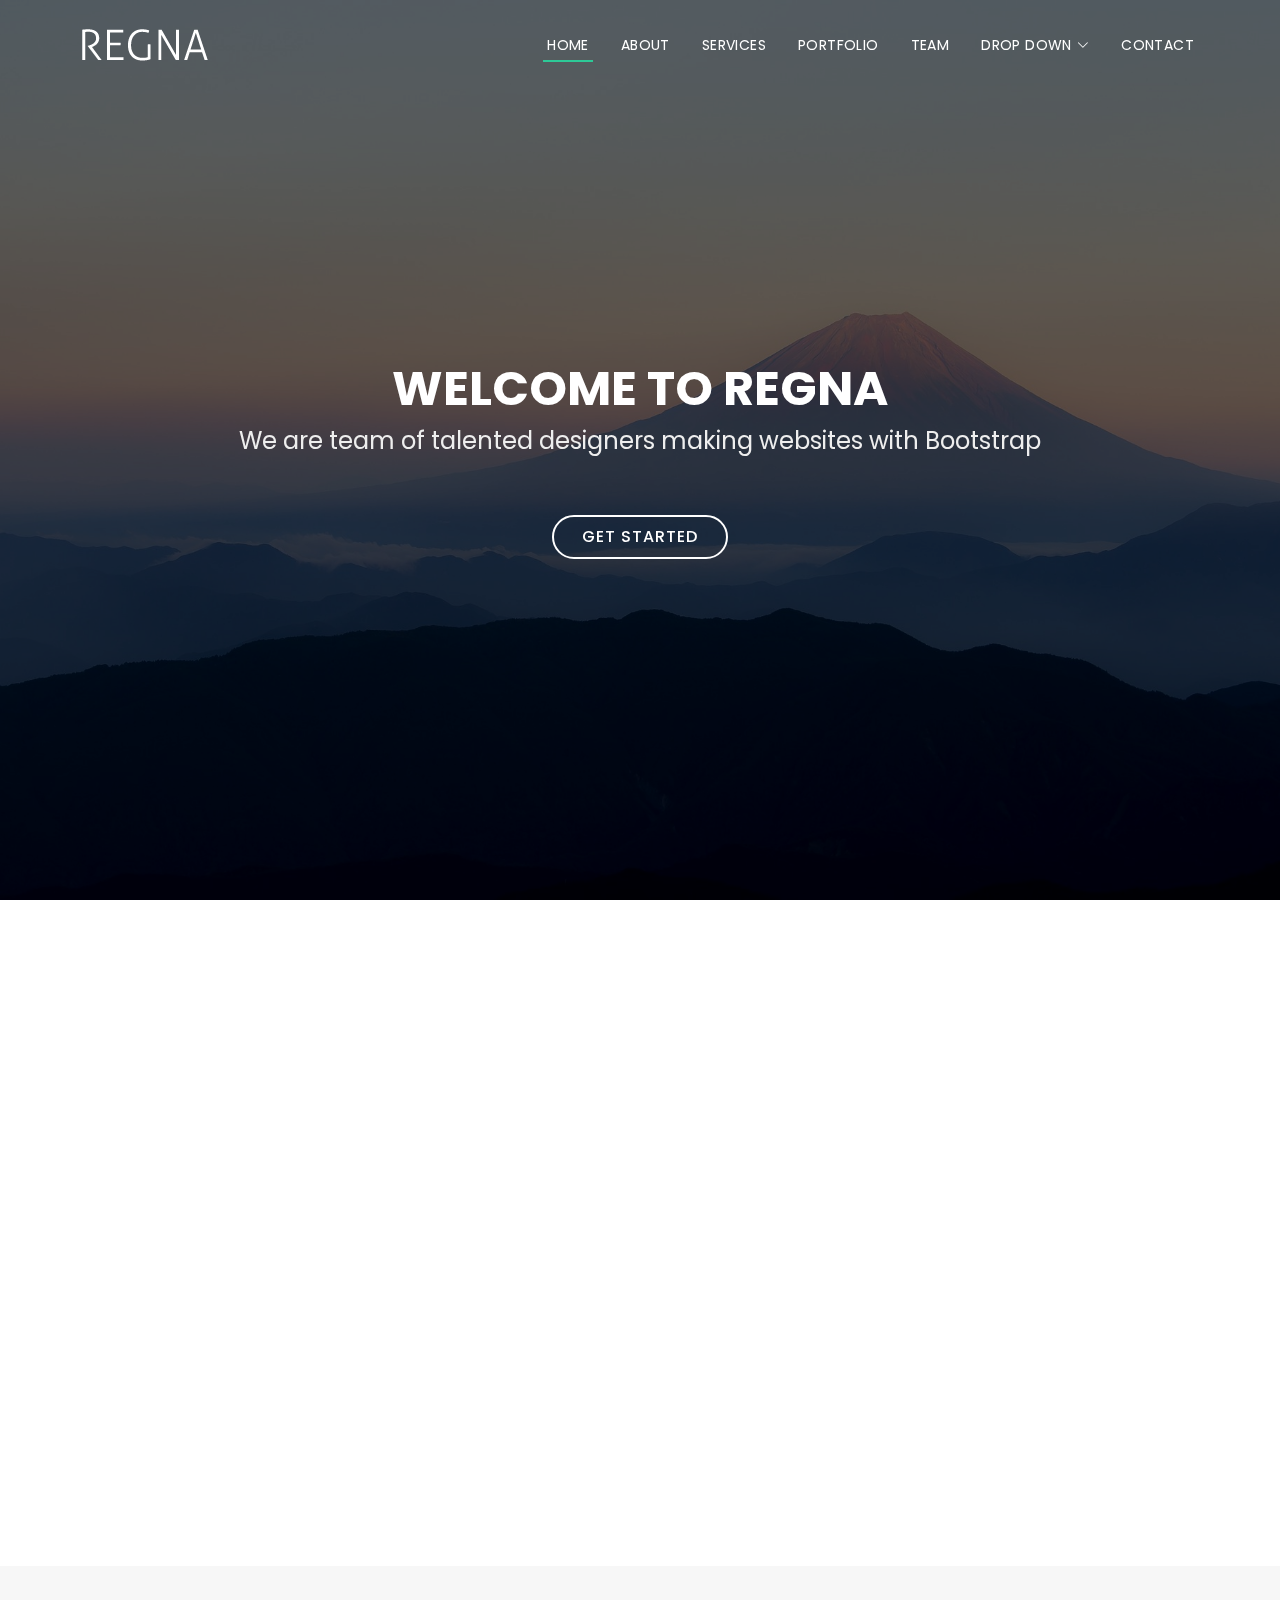
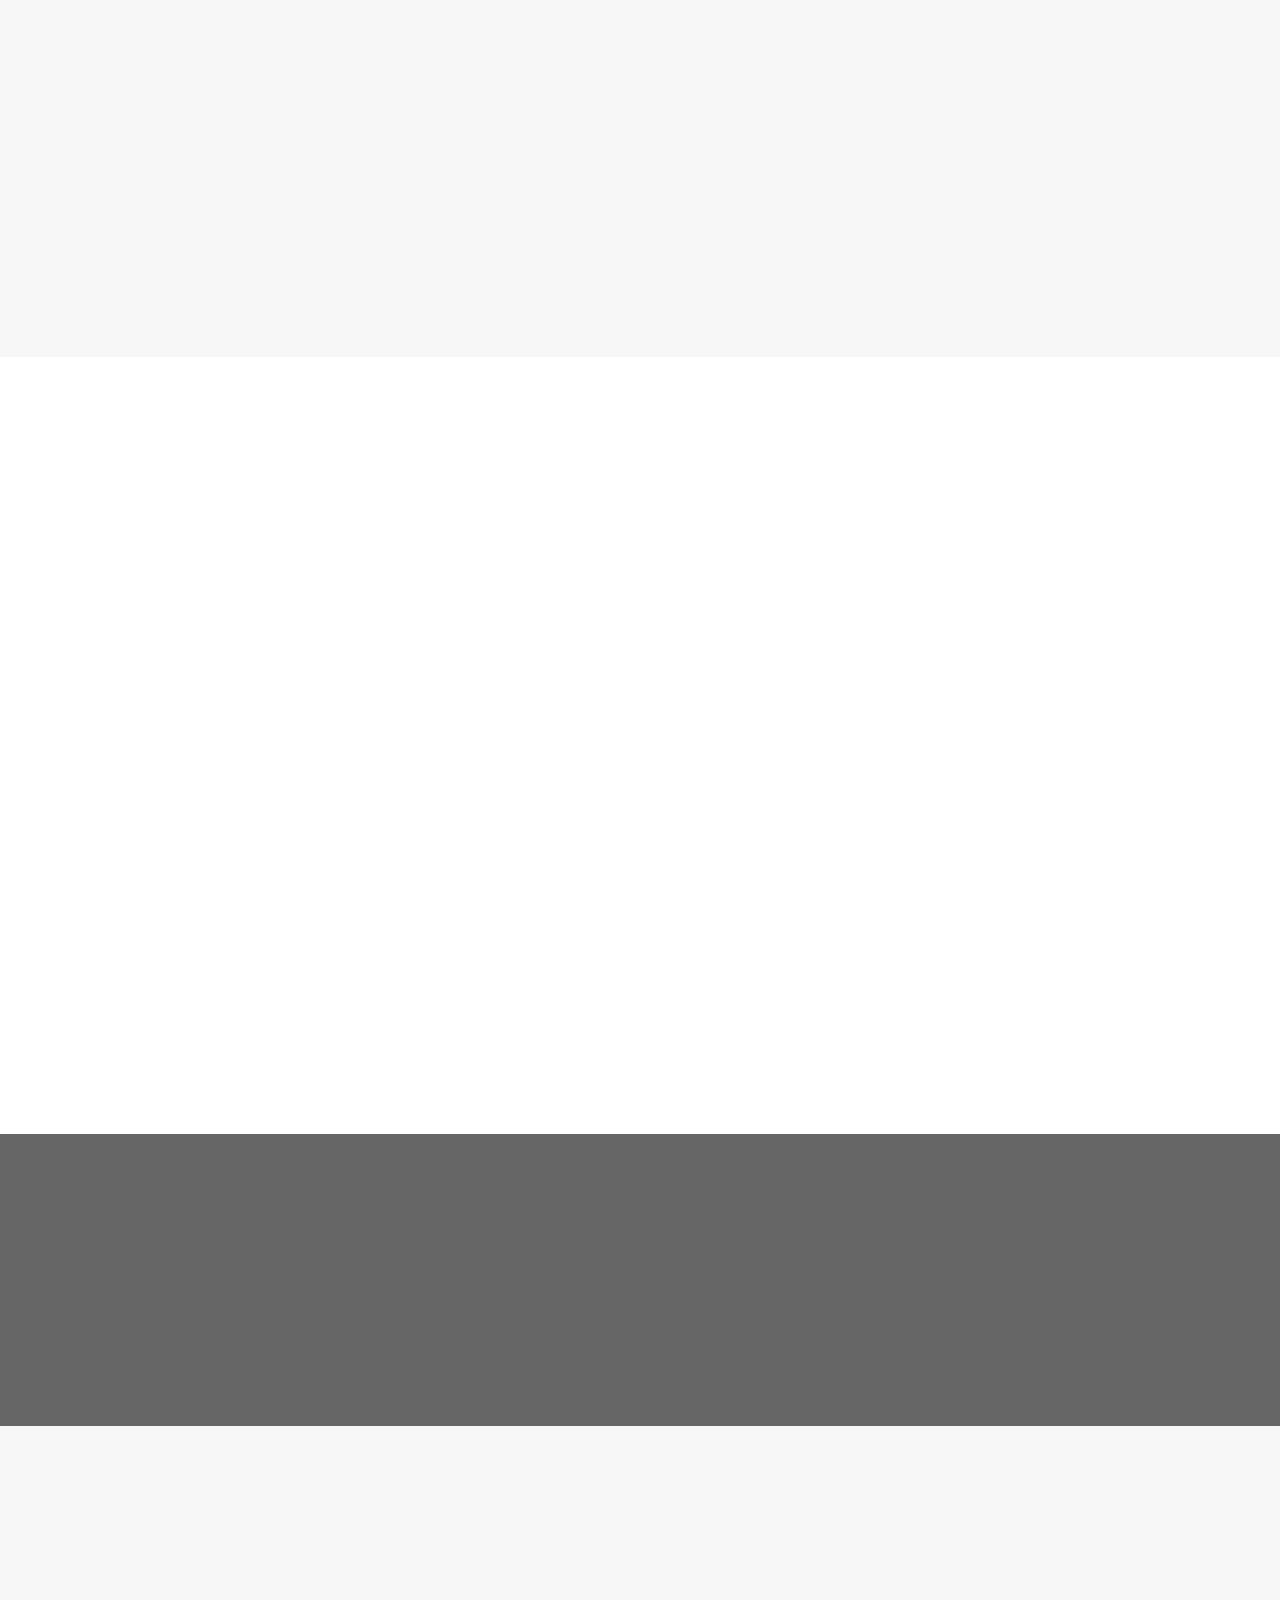
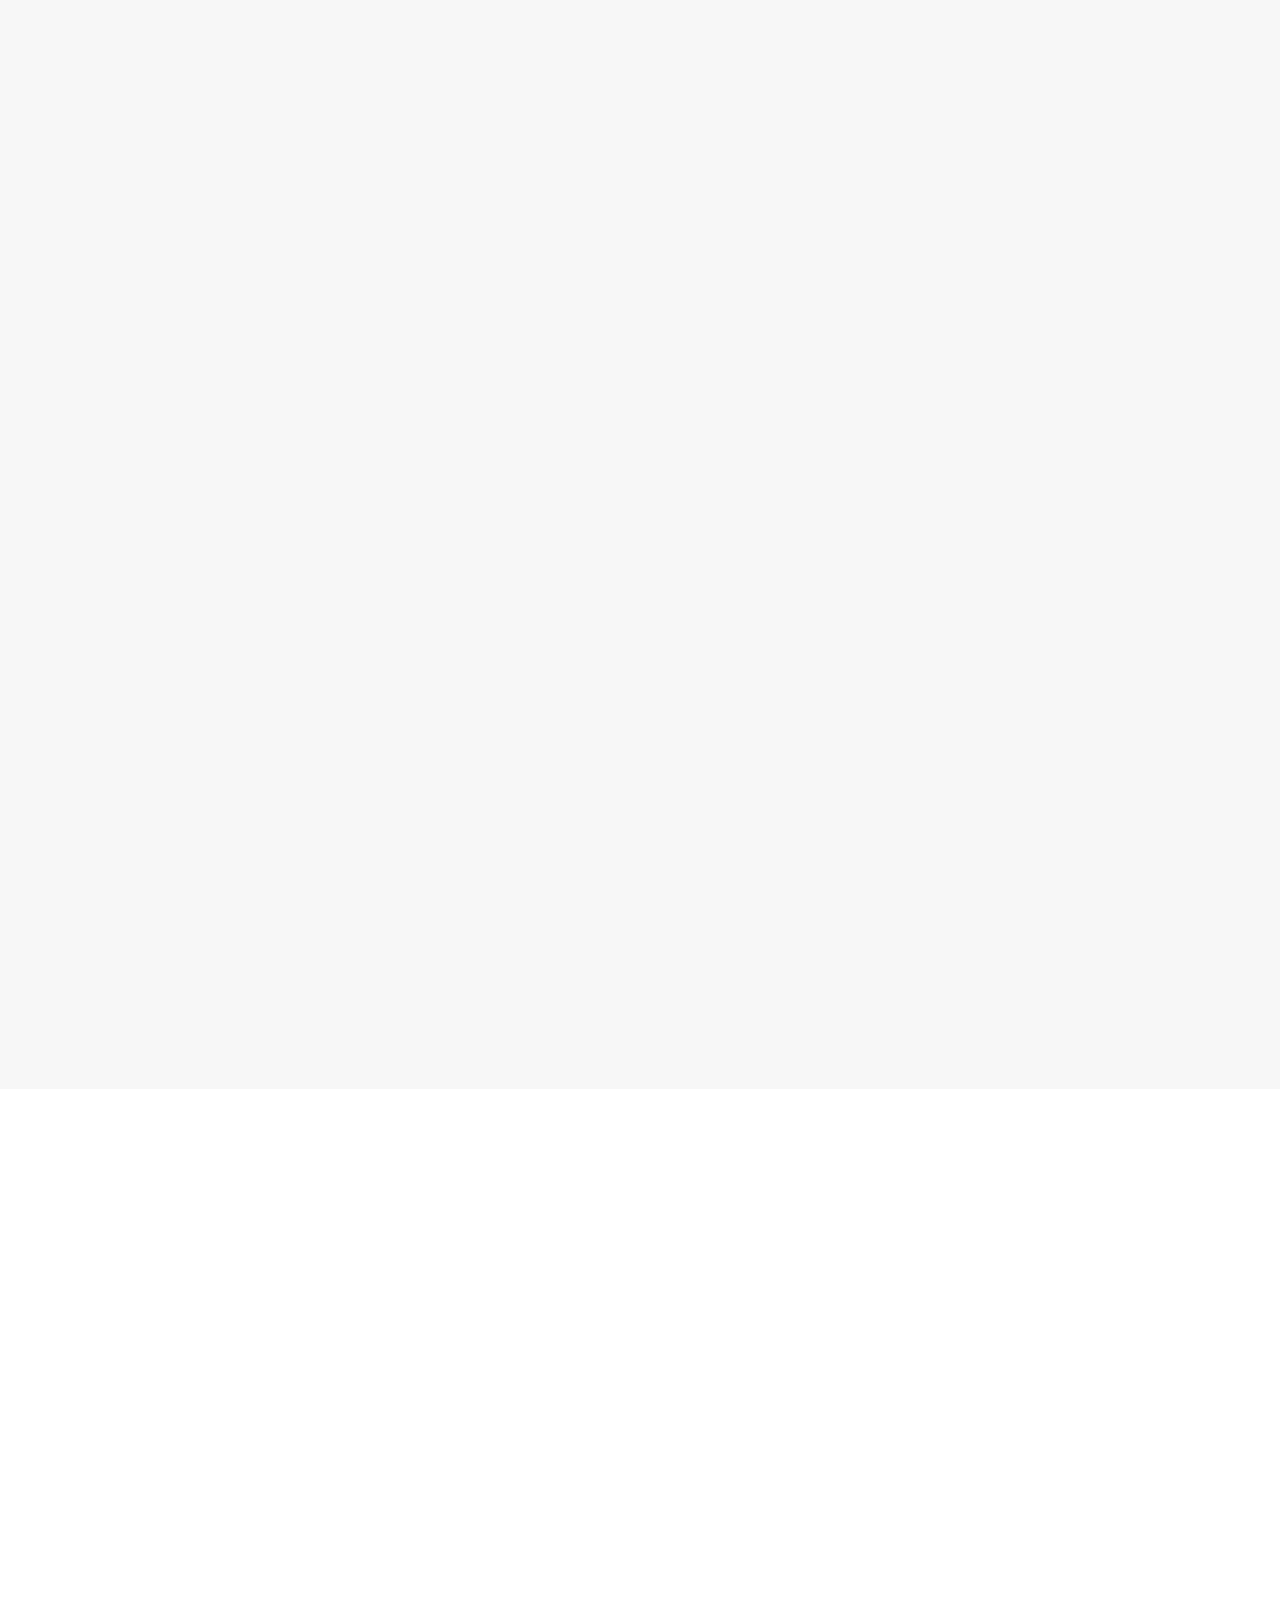
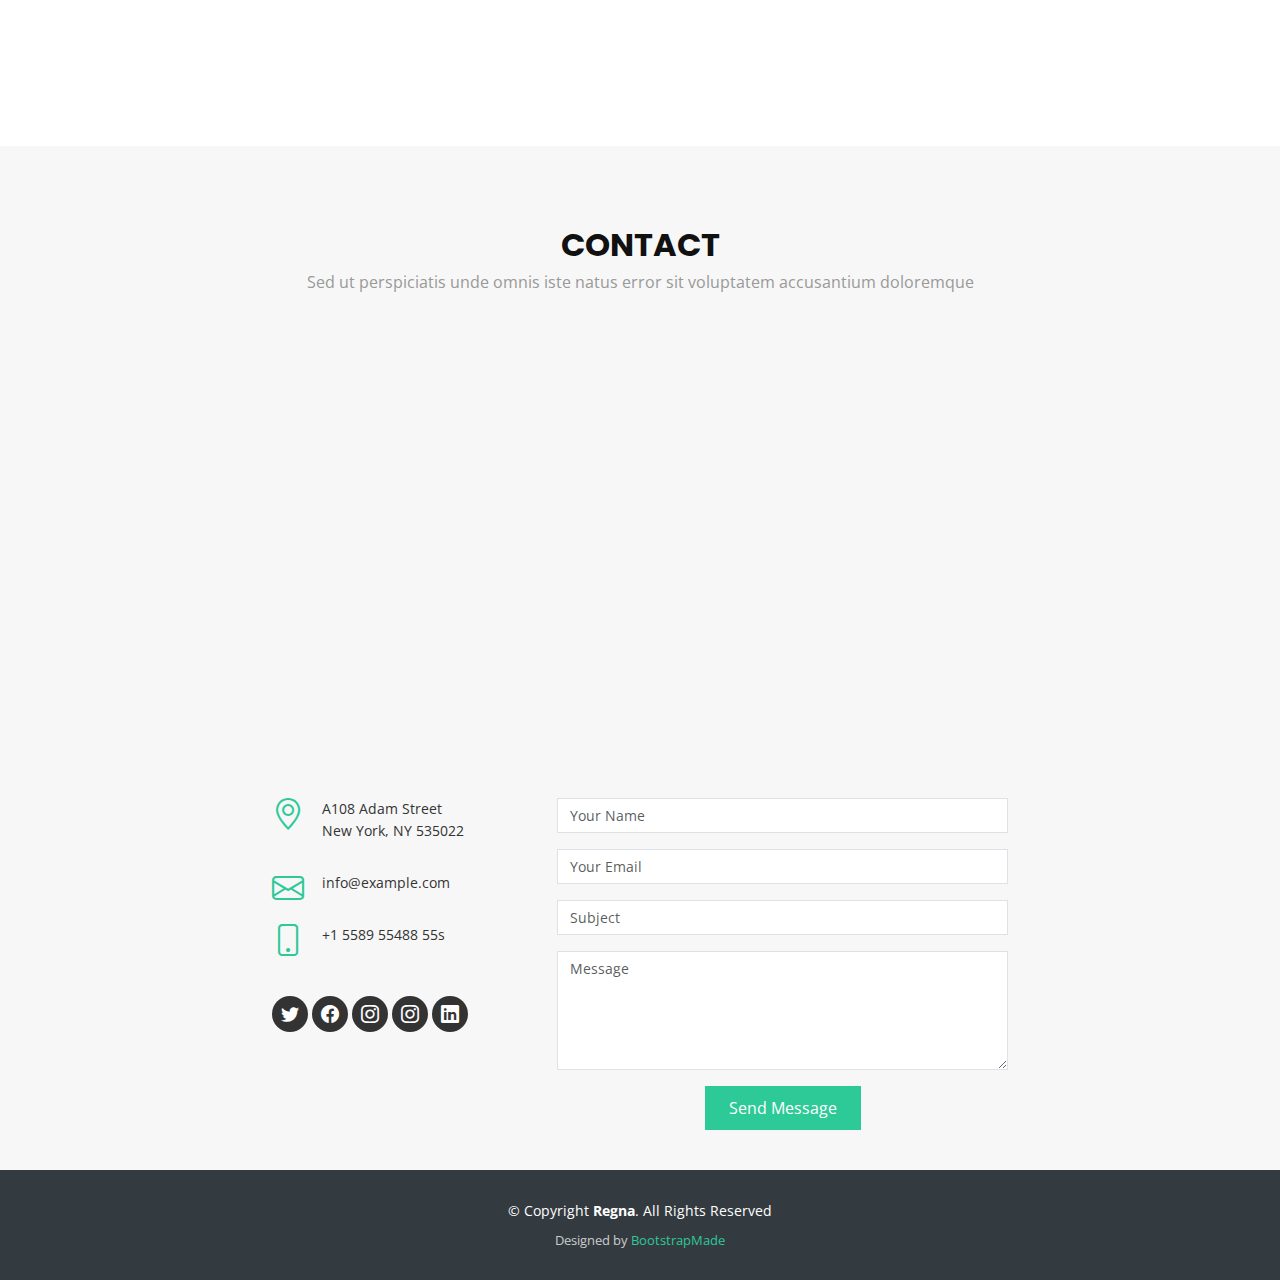
==== index.html @ df1db7f3 "ganti file" ====
<!DOCTYPE html>
<html lang="en">

<head>
  <meta charset="utf-8">
  <meta content="width=device-width, initial-scale=1.0" name="viewport">

  <title>Regna Bootstrap Template</title>
  <meta content="" name="description">
  <meta content="" name="keywords">

  <!-- Favicons -->
  <link href="assets/img/favicon.png" rel="icon">
  <link href="assets/img/apple-touch-icon.png" rel="apple-touch-icon">

  <!-- Google Fonts -->
  <link href="https://fonts.googleapis.com/css?family=Open+Sans:300,300i,400,400i,700,700i|Poppins:300,400,500,700" rel="stylesheet">

  <!-- Vendor CSS Files -->
  <link href="assets/vendor/aos/aos.css" rel="stylesheet">
  <link href="assets/vendor/bootstrap/css/bootstrap.min.css" rel="stylesheet">
  <link href="assets/vendor/bootstrap-icons/bootstrap-icons.css" rel="stylesheet">
  <link href="assets/vendor/boxicons/css/boxicons.min.css" rel="stylesheet">
  <link href="assets/vendor/glightbox/css/glightbox.min.css" rel="stylesheet">
  <link href="assets/vendor/swiper/swiper-bundle.min.css" rel="stylesheet">

  <!-- Template Main CSS File -->
  <link href="assets/css/style.css" rel="stylesheet">

  <!-- =======================================================
  * Template Name: Regna
  * Updated: Jan 09 2024 with Bootstrap v5.3.2
  * Template URL: https://bootstrapmade.com/regna-bootstrap-onepage-template/
  * Author: BootstrapMade.com
  * License: https://bootstrapmade.com/license/
  ======================================================== -->
</head>

<body>

  <!-- ======= Header ======= -->
  <header id="header" class="fixed-top d-flex align-items-center header-transparent">
    <div class="container d-flex justify-content-between align-items-center">

      <div id="logo">
        <a href="index.html"><img src="assets/img/logo.png" alt=""></a>
        <!-- Uncomment below if you prefer to use a text logo -->
        <!--<h1><a href="index.html">Regna</a></h1>-->
      </div>

      <nav id="navbar" class="navbar">
        <ul>
          <li><a class="nav-link scrollto active" href="#hero">Home</a></li>
          <li><a class="nav-link scrollto" href="#about">About</a></li>
          <li><a class="nav-link scrollto" href="#services">Services</a></li>
          <li><a class="nav-link scrollto " href="#portfolio">Portfolio</a></li>
          <li><a class="nav-link scrollto" href="#team">Team</a></li>
          <li class="dropdown"><a href="#"><span>Drop Down</span> <i class="bi bi-chevron-down"></i></a>
            <ul>
              <li><a href="#">Drop Down 1</a></li>
              <li class="dropdown"><a href="#"><span>Deep Drop Down</span> <i class="bi bi-chevron-right"></i></a>
                <ul>
                  <li><a href="#">Deep Drop Down 1</a></li>
                  <li><a href="#">Deep Drop Down 2</a></li>
                  <li><a href="#">Deep Drop Down 3</a></li>
                  <li><a href="#">Deep Drop Down 4</a></li>
                  <li><a href="#">Deep Drop Down 5</a></li>
                </ul>
              </li>
              <li><a href="#">Drop Down 2</a></li>
              <li><a href="#">Drop Down 3</a></li>
              <li><a href="#">Drop Down 4</a></li>
            </ul>
          </li>
          <li><a class="nav-link scrollto" href="#contact">Contact</a></li>
        </ul>
        <i class="bi bi-list mobile-nav-toggle"></i>
      </nav><!-- .navbar -->
    </div>
  </header><!-- End Header -->

  <!-- ======= Hero Section ======= -->
  <section id="hero">
    <div class="hero-container" data-aos="zoom-in" data-aos-delay="100">
      <h1>Welcome to Regna</h1>
      <h2>We are team of talented designers making websites with Bootstrap</h2>
      <a href="#about" class="btn-get-started">Get Started</a>
    </div>
  </section><!-- End Hero Section -->

  <main id="main">

    <!-- ======= About Section ======= -->
    <section id="about">
      <div class="container" data-aos="fade-up">
        <div class="row about-container">

          <div class="col-lg-6 content order-lg-1 order-2">
            <h2 class="title">Few Words About Us</h2>
            <p>
              Lorem ipsum dolor sit amet, consectetur adipiscing elit, sed do eiusmod tempor incididunt ut labore et dolore magna aliqua. Ut enim ad minim veniam, quis nostrud exercitation ullamco laboris nisi ut aliquip ex ea commodo consequat.
            </p>

            <div class="icon-box" data-aos="fade-up" data-aos-delay="100">
              <div class="icon"><i class="bi bi-briefcase"></i></div>
              <h4 class="title"><a href="">Eiusmod Tempor</a></h4>
              <p class="description">Et harum quidem rerum facilis est et expedita distinctio. Nam libero tempore, cum soluta nobis est eligendi</p>
            </div>

            <div class="icon-box" data-aos="fade-up" data-aos-delay="200">
              <div class="icon"><i class="bi bi-card-checklist"></i></div>
              <h4 class="title"><a href="">Magni Dolores</a></h4>
              <p class="description">Excepteur sint occaecat cupidatat non proident, sunt in culpa qui officia deserunt mollit anim id est laborum</p>
            </div>

            <div class="icon-box" data-aos="fade-up" data-aos-delay="300">
              <div class="icon"><i class="bi bi-binoculars"></i></div>
              <h4 class="title"><a href="">Dolor Sitema</a></h4>
              <p class="description">Minim veniam, quis nostrud exercitation ullamco laboris nisi ut aliquip ex ea commodo consequat tarad limino ata</p>
            </div>

          </div>

          <div class="col-lg-6 background order-lg-2 order-1" data-aos="fade-left" data-aos-delay="100"></div>
        </div>

      </div>
    </section><!-- End About Section -->

    <!-- ======= Facts Section ======= -->
    <section id="facts">
      <div class="container" data-aos="fade-up">
        <div class="section-header">
          <h3 class="section-title">Facts</h3>
          <p class="section-description">Sed ut perspiciatis unde omnis iste natus error sit voluptatem accusantium doloremque</p>
        </div>
        <div class="row counters">

          <div class="col-lg-3 col-6 text-center">
            <span data-purecounter-start="0" data-purecounter-end="232" data-purecounter-duration="1" class="purecounter"></span>
            <p>Clients</p>
          </div>

          <div class="col-lg-3 col-6 text-center">
            <span data-purecounter-start="0" data-purecounter-end="534" data-purecounter-duration="1" class="purecounter"></span>
            <p>Projects</p>
          </div>

          <div class="col-lg-3 col-6 text-center">
            <span data-purecounter-start="0" data-purecounter-end="1463" data-purecounter-duration="1" class="purecounter"></span>
            <p>Hours Of Support</p>
          </div>

          <div class="col-lg-3 col-6 text-center">
            <span data-purecounter-start="0" data-purecounter-end="42" data-purecounter-duration="1" class="purecounter"></span>
            <p>Hard Workers</p>
          </div>

        </div>

      </div>
    </section><!-- End Facts Section -->

    <!-- ======= Services Section ======= -->
    <section id="services">
      <div class="container" data-aos="fade-up">
        <div class="section-header">
          <h3 class="section-title">Services</h3>
          <p class="section-description">Sed ut perspiciatis unde omnis iste natus error sit voluptatem accusantium doloremque</p>
        </div>
        <div class="row">
          <div class="col-lg-4 col-md-6" data-aos="zoom-in">
            <div class="box">
              <div class="icon"><a href=""><i class="bi bi-briefcase"></i></a></div>
              <h4 class="title"><a href="">Lorem Ipsum</a></h4>
              <p class="description">Voluptatum deleniti atque corrupti quos dolores et quas molestias excepturi sint occaecati cupiditate non provident</p>
            </div>
          </div>
          <div class="col-lg-4 col-md-6" data-aos="zoom-in">
            <div class="box">
              <div class="icon"><a href=""><i class="bi bi-card-checklist"></i></a></div>
              <h4 class="title"><a href="">Dolor Sitema</a></h4>
              <p class="description">Minim veniam, quis nostrud exercitation ullamco laboris nisi ut aliquip ex ea commodo consequat tarad limino ata</p>
            </div>
          </div>
          <div class="col-lg-4 col-md-6" data-aos="zoom-in">
            <div class="box">
              <div class="icon"><a href=""><i class="bi bi-bar-chart"></i></a></div>
              <h4 class="title"><a href="">Sed ut perspiciatis</a></h4>
              <p class="description">Duis aute irure dolor in reprehenderit in voluptate velit esse cillum dolore eu fugiat nulla pariatur</p>
            </div>
          </div>

          <div class="col-lg-4 col-md-6" data-aos="zoom-in">
            <div class="box">
              <div class="icon"><a href=""><i class="bi bi-binoculars"></i></a></div>
              <h4 class="title"><a href="">Magni Dolores</a></h4>
              <p class="description">Excepteur sint occaecat cupidatat non proident, sunt in culpa qui officia deserunt mollit anim id est laborum</p>
            </div>
          </div>
          <div class="col-lg-4 col-md-6" data-aos="zoom-in">
            <div class="box">
              <div class="icon"><a href=""><i class="bi bi-brightness-high"></i></a></div>
              <h4 class="title"><a href="">Nemo Enim</a></h4>
              <p class="description">At vero eos et accusamus et iusto odio dignissimos ducimus qui blanditiis praesentium voluptatum deleniti atque</p>
            </div>
          </div>
          <div class="col-lg-4 col-md-6" data-aos="zoom-in">
            <div class="box">
              <div class="icon"><a href=""><i class="bi bi-calendar4-week"></i></a></div>
              <h4 class="title"><a href="">Eiusmod Tempor</a></h4>
              <p class="description">Et harum quidem rerum facilis est et expedita distinctio. Nam libero tempore, cum soluta nobis est eligendi</p>
            </div>
          </div>
        </div>

      </div>
    </section><!-- End Services Section -->

    <!-- ======= Call To Action Section ======= -->
    <section id="call-to-action">
      <div class="container">
        <div class="row" data-aos="zoom-in">
          <div class="col-lg-9 text-center text-lg-start">
            <h3 class="cta-title">Call To Action</h3>
            <p class="cta-text"> Duis aute irure dolor in reprehenderit in voluptate velit esse cillum dolore eu fugiat nulla pariatur. Excepteur sint occaecat cupidatat non proident, sunt in culpa qui officia deserunt mollit anim id est laborum.</p>
          </div>
          <div class="col-lg-3 cta-btn-container text-center">
            <a class="cta-btn align-middle" href="#">Call To Action</a>
          </div>
        </div>

      </div>
    </section><!-- End Call To Action Section -->

    <!-- ======= Portfolio Section ======= -->
    <section id="portfolio" class="portfolio">
      <div class="container" data-aos="fade-up">
        <div class="section-header">
          <h3 class="section-title">Portfolio</h3>
          <p class="section-description">Sed ut perspiciatis unde omnis iste natus error sit voluptatem accusantium doloremque</p>
        </div>

        <div class="row" data-aos="fade-up" data-aos-delay="100">
          <div class="col-lg-12 d-flex justify-content-center">
            <ul id="portfolio-flters">
              <li data-filter="*" class="filter-active">All</li>
              <li data-filter=".filter-app">App</li>
              <li data-filter=".filter-card">Card</li>
              <li data-filter=".filter-web">Web</li>
            </ul>
          </div>
        </div>

        <div class="row portfolio-container" data-aos="fade-up" data-aos-delay="200">

          <div class="col-lg-4 col-md-6 portfolio-item filter-app">
            <img src="assets/img/portfolio/portfolio-1.jpg" class="img-fluid" alt="">
            <div class="portfolio-info">
              <h4>App 1</h4>
              <p>App</p>
              <a href="assets/img/portfolio/portfolio-1.jpg" data-gallery="portfolioGallery" class="portfolio-lightbox preview-link" title="App 1"><i class="bx bx-plus"></i></a>
              <a href="portfolio-details.html" class="details-link" title="More Details"><i class="bx bx-link"></i></a>
            </div>
          </div>

          <div class="col-lg-4 col-md-6 portfolio-item filter-web">
            <img src="assets/img/portfolio/portfolio-2.jpg" class="img-fluid" alt="">
            <div class="portfolio-info">
              <h4>Web 3</h4>
              <p>Web</p>
              <a href="assets/img/portfolio/portfolio-2.jpg" data-gallery="portfolioGallery" class="portfolio-lightbox preview-link" title="Web 3"><i class="bx bx-plus"></i></a>
              <a href="portfolio-details.html" class="details-link" title="More Details"><i class="bx bx-link"></i></a>
            </div>
          </div>

          <div class="col-lg-4 col-md-6 portfolio-item filter-app">
            <img src="assets/img/portfolio/portfolio-3.jpg" class="img-fluid" alt="">
            <div class="portfolio-info">
              <h4>App 2</h4>
              <p>App</p>
              <a href="assets/img/portfolio/portfolio-3.jpg" data-gallery="portfolioGallery" class="portfolio-lightbox preview-link" title="App 2"><i class="bx bx-plus"></i></a>
              <a href="portfolio-details.html" class="details-link" title="More Details"><i class="bx bx-link"></i></a>
            </div>
          </div>

          <div class="col-lg-4 col-md-6 portfolio-item filter-card">
            <img src="assets/img/portfolio/portfolio-4.jpg" class="img-fluid" alt="">
            <div class="portfolio-info">
              <h4>Card 2</h4>
              <p>Card</p>
              <a href="assets/img/portfolio/portfolio-4.jpg" data-gallery="portfolioGallery" class="portfolio-lightbox preview-link" title="Card 2"><i class="bx bx-plus"></i></a>
              <a href="portfolio-details.html" class="details-link" title="More Details"><i class="bx bx-link"></i></a>
            </div>
          </div>

          <div class="col-lg-4 col-md-6 portfolio-item filter-web">
            <img src="assets/img/portfolio/portfolio-5.jpg" class="img-fluid" alt="">
            <div class="portfolio-info">
              <h4>Web 2</h4>
              <p>Web</p>
              <a href="assets/img/portfolio/portfolio-5.jpg" data-gallery="portfolioGallery" class="portfolio-lightbox preview-link" title="Web 2"><i class="bx bx-plus"></i></a>
              <a href="portfolio-details.html" class="details-link" title="More Details"><i class="bx bx-link"></i></a>
            </div>
          </div>

          <div class="col-lg-4 col-md-6 portfolio-item filter-app">
            <img src="assets/img/portfolio/portfolio-6.jpg" class="img-fluid" alt="">
            <div class="portfolio-info">
              <h4>App 3</h4>
              <p>App</p>
              <a href="assets/img/portfolio/portfolio-6.jpg" data-gallery="portfolioGallery" class="portfolio-lightbox preview-link" title="App 3"><i class="bx bx-plus"></i></a>
              <a href="portfolio-details.html" class="details-link" title="More Details"><i class="bx bx-link"></i></a>
            </div>
          </div>

          <div class="col-lg-4 col-md-6 portfolio-item filter-card">
            <img src="assets/img/portfolio/portfolio-7.jpg" class="img-fluid" alt="">
            <div class="portfolio-info">
              <h4>Card 1</h4>
              <p>Card</p>
              <a href="assets/img/portfolio/portfolio-7.jpg" data-gallery="portfolioGallery" class="portfolio-lightbox preview-link" title="Card 1"><i class="bx bx-plus"></i></a>
              <a href="portfolio-details.html" class="details-link" title="More Details"><i class="bx bx-link"></i></a>
            </div>
          </div>

          <div class="col-lg-4 col-md-6 portfolio-item filter-card">
            <img src="assets/img/portfolio/portfolio-8.jpg" class="img-fluid" alt="">
            <div class="portfolio-info">
              <h4>Card 3</h4>
              <p>Card</p>
              <a href="assets/img/portfolio/portfolio-8.jpg" data-gallery="portfolioGallery" class="portfolio-lightbox preview-link" title="Card 3"><i class="bx bx-plus"></i></a>
              <a href="portfolio-details.html" class="details-link" title="More Details"><i class="bx bx-link"></i></a>
            </div>
          </div>

          <div class="col-lg-4 col-md-6 portfolio-item filter-web">
            <img src="assets/img/portfolio/portfolio-9.jpg" class="img-fluid" alt="">
            <div class="portfolio-info">
              <h4>Web 3</h4>
              <p>Web</p>
              <a href="assets/img/portfolio/portfolio-9.jpg" data-gallery="portfolioGallery" class="portfolio-lightbox preview-link" title="Web 3"><i class="bx bx-plus"></i></a>
              <a href="portfolio-details.html" class="details-link" title="More Details"><i class="bx bx-link"></i></a>
            </div>
          </div>

        </div>

      </div>
    </section><!-- End Portfolio Section -->

    <!-- ======= Team Section ======= -->
    <section id="team">
      <div class="container" data-aos="fade-up">
        <div class="section-header">
          <h3 class="section-title">Team</h3>
          <p class="section-description">Sed ut perspiciatis unde omnis iste natus error sit voluptatem accusantium doloremque</p>
        </div>
        <div class="row">
          <div class="col-lg-3 col-md-6">
            <div class="member" data-aos="fade-up" data-aos-delay="100">
              <div class="pic"><img src="assets/img/team-1.jpg" alt=""></div>
              <h4>Walter White</h4>
              <span>Chief Executive Officer</span>
              <div class="social">
                <a href=""><i class="bi bi-twitter"></i></a>
                <a href=""><i class="bi bi-facebook"></i></a>
                <a href=""><i class="bi bi-instagram"></i></a>
                <a href=""><i class="bi bi-linkedin"></i></a>
              </div>
            </div>
          </div>

          <div class="col-lg-3 col-md-6">
            <div class="member" data-aos="fade-up" data-aos-delay="200">
              <div class="pic"><img src="assets/img/team-2.jpg" alt=""></div>
              <h4>Sarah Jhinson</h4>
              <span>Product Manager</span>
              <div class="social">
                <a href=""><i class="bi bi-twitter"></i></a>
                <a href=""><i class="bi bi-facebook"></i></a>
                <a href=""><i class="bi bi-instagram"></i></a>
                <a href=""><i class="bi bi-linkedin"></i></a>
              </div>
            </div>
          </div>

          <div class="col-lg-3 col-md-6">
            <div class="member" data-aos="fade-up" data-aos-delay="300">
              <div class="pic"><img src="assets/img/team-3.jpg" alt=""></div>
              <h4>William Anderson</h4>
              <span>CTO</span>
              <div class="social">
                <a href=""><i class="bi bi-twitter"></i></a>
                <a href=""><i class="bi bi-facebook"></i></a>
                <a href=""><i class="bi bi-instagram"></i></a>
                <a href=""><i class="bi bi-linkedin"></i></a>
              </div>
            </div>
          </div>

          <div class="col-lg-3 col-md-6">
            <div class="member" data-aos="fade-up" data-aos-delay="400">
              <div class="pic"><img src="assets/img/team-4.jpg" alt=""></div>
              <h4>Amanda Jepson</h4>
              <span>Accountant</span>
              <div class="social">
                <a href=""><i class="bi bi-twitter"></i></a>
                <a href=""><i class="bi bi-facebook"></i></a>
                <a href=""><i class="bi bi-instagram"></i></a>
                <a href=""><i class="bi bi-linkedin"></i></a>
              </div>
            </div>
          </div>
        </div>

      </div>
    </section><!-- End Team Section -->

    <!-- ======= Contact Section ======= -->
    <section id="contact">
      <div class="container">
        <div class="section-header">
          <h3 class="section-title">Contact</h3>
          <p class="section-description">Sed ut perspiciatis unde omnis iste natus error sit voluptatem accusantium doloremque</p>
        </div>
      </div>

      <!-- Uncomment below if you wan to use dynamic maps -->
      <iframe src="https://www.google.com/maps/embed?pb=!1m18!1m12!1m3!1d22864.11283411948!2d-73.96468908098944!3d40.630720240038435!2m3!1f0!2f0!3f0!3m2!1i1024!2i768!4f13.1!3m3!1m2!1s0x89c24fa5d33f083b%3A0xc80b8f06e177fe62!2sNew+York%2C+NY%2C+USA!5e0!3m2!1sen!2sbg!4v1540447494452" width="100%" height="380" frameborder="0" style="border:0" allowfullscreen></iframe>

      <div class="container mt-5">
        <div class="row justify-content-center">

          <div class="col-lg-3 col-md-4">

            <div class="info">
              <div>
                <i class="bi bi-geo-alt"></i>
                <p>A108 Adam Street<br>New York, NY 535022</p>
              </div>

              <div>
                <i class="bi bi-envelope"></i>
                <p>info@example.com</p>
              </div>

              <div>
                <i class="bi bi-phone"></i>
                <p>+1 5589 55488 55s</p>
              </div>
            </div>

            <div class="social-links">
              <a href="#" class="twitter"><i class="bi bi-twitter"></i></a>
              <a href="#" class="facebook"><i class="bi bi-facebook"></i></a>
              <a href="#" class="instagram"><i class="bi bi-instagram"></i></a>
              <a href="#" class="instagram"><i class="bi bi-instagram"></i></a>
              <a href="#" class="linkedin"><i class="bi bi-linkedin"></i></a>
            </div>

          </div>

          <div class="col-lg-5 col-md-8">
            <div class="form">
              <form action="forms/contact.php" method="post" role="form" class="php-email-form">
                <div class="form-group">
                  <input type="text" name="name" class="form-control" id="name" placeholder="Your Name" required>
                </div>
                <div class="form-group mt-3">
                  <input type="email" class="form-control" name="email" id="email" placeholder="Your Email" required>
                </div>
                <div class="form-group mt-3">
                  <input type="text" class="form-control" name="subject" id="subject" placeholder="Subject" required>
                </div>
                <div class="form-group mt-3">
                  <textarea class="form-control" name="message" rows="5" placeholder="Message" required></textarea>
                </div>
                <div class="my-3">
                  <div class="loading">Loading</div>
                  <div class="error-message"></div>
                  <div class="sent-message">Your message has been sent. Thank you!</div>
                </div>
                <div class="text-center"><button type="submit">Send Message</button></div>
              </form>
            </div>
          </div>

        </div>

      </div>
    </section><!-- End Contact Section -->

  </main><!-- End #main -->

  <!-- ======= Footer ======= -->
  <footer id="footer">
    <div class="footer-top">
      <div class="container">

      </div>
    </div>

    <div class="container">
      <div class="copyright">
        &copy; Copyright <strong>Regna</strong>. All Rights Reserved
      </div>
      <div class="credits">
        <!--
        All the links in the footer should remain intact.
        You can delete the links only if you purchased the pro version.
        Licensing information: https://bootstrapmade.com/license/
        Purchase the pro version with working PHP/AJAX contact form: https://bootstrapmade.com/buy/?theme=Regna
      -->
        Designed by <a href="https://bootstrapmade.com/">BootstrapMade</a>
      </div>
    </div>
  </footer><!-- End Footer -->

  <a href="#" class="back-to-top d-flex align-items-center justify-content-center"><i class="bi bi-arrow-up-short"></i></a>

  <!-- Vendor JS Files -->
  <script src="assets/vendor/purecounter/purecounter_vanilla.js"></script>
  <script src="assets/vendor/aos/aos.js"></script>
  <script src="assets/vendor/bootstrap/js/bootstrap.bundle.min.js"></script>
  <script src="assets/vendor/glightbox/js/glightbox.min.js"></script>
  <script src="assets/vendor/isotope-layout/isotope.pkgd.min.js"></script>
  <script src="assets/vendor/swiper/swiper-bundle.min.js"></script>
  <script src="assets/vendor/php-email-form/validate.js"></script>

  <!-- Template Main JS File -->
  <script src="assets/js/main.js"></script>

</body>

</html>
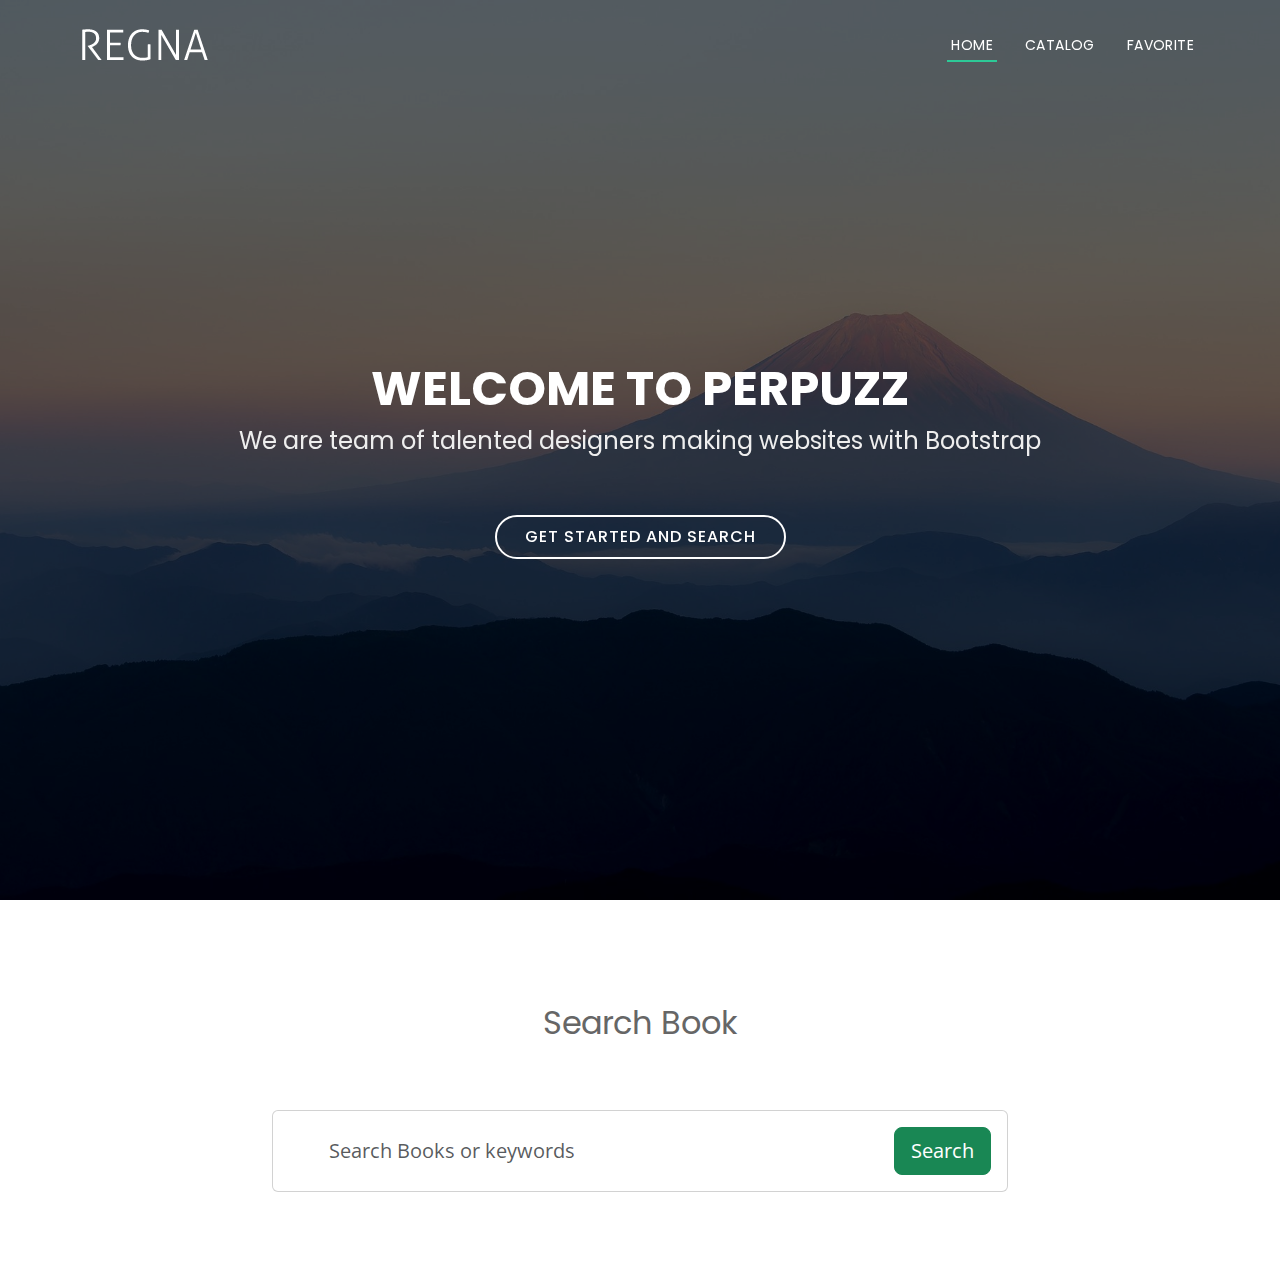
==== commit 15503d1c: "tambah search bar" ====
--- a/index.html
+++ b/index.html
@@ -1,536 +1,157 @@
 <!DOCTYPE html>
 <html lang="en">
+  <head>
+    <meta charset="utf-8" />
+    <meta content="width=device-width, initial-scale=1.0" name="viewport" />
 
-<head>
-  <meta charset="utf-8">
-  <meta content="width=device-width, initial-scale=1.0" name="viewport">
+    <title>Regna Bootstrap Template</title>
+    <meta content="" name="description" />
+    <meta content="" name="keywords" />
 
-  <title>Regna Bootstrap Template</title>
-  <meta content="" name="description">
-  <meta content="" name="keywords">
+    <!-- Favicons -->
+    <link href="assets/img/favicon.png" rel="icon" />
+    <link href="assets/img/apple-touch-icon.png" rel="apple-touch-icon" />
 
-  <!-- Favicons -->
-  <link href="assets/img/favicon.png" rel="icon">
-  <link href="assets/img/apple-touch-icon.png" rel="apple-touch-icon">
+    <!-- Google Fonts -->
+    <link
+      href="https://fonts.googleapis.com/css?family=Open+Sans:300,300i,400,400i,700,700i|Poppins:300,400,500,700"
+      rel="stylesheet"
+    />
 
-  <!-- Google Fonts -->
-  <link href="https://fonts.googleapis.com/css?family=Open+Sans:300,300i,400,400i,700,700i|Poppins:300,400,500,700" rel="stylesheet">
+    <!-- Vendor CSS Files -->
+    <link href="assets/vendor/aos/aos.css" rel="stylesheet" />
+    <link
+      href="assets/vendor/bootstrap/css/bootstrap.min.css"
+      rel="stylesheet"
+    />
+    <link
+      href="assets/vendor/bootstrap-icons/bootstrap-icons.css"
+      rel="stylesheet"
+    />
+    <link href="assets/vendor/boxicons/css/boxicons.min.css" rel="stylesheet" />
+    <link
+      href="assets/vendor/glightbox/css/glightbox.min.css"
+      rel="stylesheet"
+    />
+    <link href="assets/vendor/swiper/swiper-bundle.min.css" rel="stylesheet" />
 
-  <!-- Vendor CSS Files -->
-  <link href="assets/vendor/aos/aos.css" rel="stylesheet">
-  <link href="assets/vendor/bootstrap/css/bootstrap.min.css" rel="stylesheet">
-  <link href="assets/vendor/bootstrap-icons/bootstrap-icons.css" rel="stylesheet">
-  <link href="assets/vendor/boxicons/css/boxicons.min.css" rel="stylesheet">
-  <link href="assets/vendor/glightbox/css/glightbox.min.css" rel="stylesheet">
-  <link href="assets/vendor/swiper/swiper-bundle.min.css" rel="stylesheet">
+    <!-- Template Main CSS File -->
+    <link href="assets/css/style.css" rel="stylesheet" />
 
-  <!-- Template Main CSS File -->
-  <link href="assets/css/style.css" rel="stylesheet">
-
-  <!-- =======================================================
+    <!-- =======================================================
   * Template Name: Regna
   * Updated: Jan 09 2024 with Bootstrap v5.3.2
   * Template URL: https://bootstrapmade.com/regna-bootstrap-onepage-template/
   * Author: BootstrapMade.com
   * License: https://bootstrapmade.com/license/
   ======================================================== -->
-</head>
+  </head>
 
-<body>
-
-  <!-- ======= Header ======= -->
-  <header id="header" class="fixed-top d-flex align-items-center header-transparent">
-    <div class="container d-flex justify-content-between align-items-center">
-
-      <div id="logo">
-        <a href="index.html"><img src="assets/img/logo.png" alt=""></a>
-        <!-- Uncomment below if you prefer to use a text logo -->
-        <!--<h1><a href="index.html">Regna</a></h1>-->
-      </div>
-
-      <nav id="navbar" class="navbar">
-        <ul>
-          <li><a class="nav-link scrollto active" href="#hero">Home</a></li>
-          <li><a class="nav-link scrollto" href="#about">About</a></li>
-          <li><a class="nav-link scrollto" href="#services">Services</a></li>
-          <li><a class="nav-link scrollto " href="#portfolio">Portfolio</a></li>
-          <li><a class="nav-link scrollto" href="#team">Team</a></li>
-          <li class="dropdown"><a href="#"><span>Drop Down</span> <i class="bi bi-chevron-down"></i></a>
-            <ul>
-              <li><a href="#">Drop Down 1</a></li>
-              <li class="dropdown"><a href="#"><span>Deep Drop Down</span> <i class="bi bi-chevron-right"></i></a>
-                <ul>
-                  <li><a href="#">Deep Drop Down 1</a></li>
-                  <li><a href="#">Deep Drop Down 2</a></li>
-                  <li><a href="#">Deep Drop Down 3</a></li>
-                  <li><a href="#">Deep Drop Down 4</a></li>
-                  <li><a href="#">Deep Drop Down 5</a></li>
-                </ul>
-              </li>
-              <li><a href="#">Drop Down 2</a></li>
-              <li><a href="#">Drop Down 3</a></li>
-              <li><a href="#">Drop Down 4</a></li>
-            </ul>
-          </li>
-          <li><a class="nav-link scrollto" href="#contact">Contact</a></li>
-        </ul>
-        <i class="bi bi-list mobile-nav-toggle"></i>
-      </nav><!-- .navbar -->
-    </div>
-  </header><!-- End Header -->
-
-  <!-- ======= Hero Section ======= -->
-  <section id="hero">
-    <div class="hero-container" data-aos="zoom-in" data-aos-delay="100">
-      <h1>Welcome to Regna</h1>
-      <h2>We are team of talented designers making websites with Bootstrap</h2>
-      <a href="#about" class="btn-get-started">Get Started</a>
-    </div>
-  </section><!-- End Hero Section -->
-
-  <main id="main">
-
-    <!-- ======= About Section ======= -->
-    <section id="about">
-      <div class="container" data-aos="fade-up">
-        <div class="row about-container">
-
-          <div class="col-lg-6 content order-lg-1 order-2">
-            <h2 class="title">Few Words About Us</h2>
-            <p>
-              Lorem ipsum dolor sit amet, consectetur adipiscing elit, sed do eiusmod tempor incididunt ut labore et dolore magna aliqua. Ut enim ad minim veniam, quis nostrud exercitation ullamco laboris nisi ut aliquip ex ea commodo consequat.
-            </p>
-
-            <div class="icon-box" data-aos="fade-up" data-aos-delay="100">
-              <div class="icon"><i class="bi bi-briefcase"></i></div>
-              <h4 class="title"><a href="">Eiusmod Tempor</a></h4>
-              <p class="description">Et harum quidem rerum facilis est et expedita distinctio. Nam libero tempore, cum soluta nobis est eligendi</p>
-            </div>
-
-            <div class="icon-box" data-aos="fade-up" data-aos-delay="200">
-              <div class="icon"><i class="bi bi-card-checklist"></i></div>
-              <h4 class="title"><a href="">Magni Dolores</a></h4>
-              <p class="description">Excepteur sint occaecat cupidatat non proident, sunt in culpa qui officia deserunt mollit anim id est laborum</p>
-            </div>
-
-            <div class="icon-box" data-aos="fade-up" data-aos-delay="300">
-              <div class="icon"><i class="bi bi-binoculars"></i></div>
-              <h4 class="title"><a href="">Dolor Sitema</a></h4>
-              <p class="description">Minim veniam, quis nostrud exercitation ullamco laboris nisi ut aliquip ex ea commodo consequat tarad limino ata</p>
-            </div>
-
-          </div>
-
-          <div class="col-lg-6 background order-lg-2 order-1" data-aos="fade-left" data-aos-delay="100"></div>
+  <body>
+    <!-- ======= Header ======= -->
+    <header
+      id="header"
+      class="fixed-top d-flex align-items-center header-transparent"
+    >
+      <div class="container d-flex justify-content-between align-items-center">
+        <div id="logo">
+          <a href="index.html"><img src="assets/img/logo.png" alt="" /></a>
+          <!-- Uncomment below if you prefer to use a text logo -->
+          <!--<h1><a href="index.html">Regna</a></h1>-->
         </div>
 
+        <nav id="navbar" class="navbar">
+          <ul>
+            <li><a class="nav-link scrollto active" href="#hero">Home</a></li>
+            <li><a class="nav-link scrollto" href="#about">Catalog</a></li>
+            <li><a class="nav-link scrollto" href="#services">Favorite</a></li>
+            </ul>
+          <i class="bi bi-list mobile-nav-toggle"></i>
+        </nav>
+        <!-- .navbar -->
       </div>
-    </section><!-- End About Section -->
+    </header>
+    <!-- End Header -->
 
-    <!-- ======= Facts Section ======= -->
-    <section id="facts">
-      <div class="container" data-aos="fade-up">
-        <div class="section-header">
-          <h3 class="section-title">Facts</h3>
-          <p class="section-description">Sed ut perspiciatis unde omnis iste natus error sit voluptatem accusantium doloremque</p>
-        </div>
-        <div class="row counters">
+    <!-- ======= Hero Section ======= -->
+    <section id="hero">
+      <div class="hero-container" data-aos="zoom-in" data-aos-delay="100">
+        <h1>Welcome to Perpuzz</h1>
+        <h2>
+          We are team of talented designers making websites with Bootstrap
+        </h2>
+        <a href="#about" class="btn-get-started">Get Started and Search</a>
+      </div>
+    </section>
+    <!-- End Hero Section -->
 
-          <div class="col-lg-3 col-6 text-center">
-            <span data-purecounter-start="0" data-purecounter-end="232" data-purecounter-duration="1" class="purecounter"></span>
-            <p>Clients</p>
+    <main id="main">
+      <!-- ======= About Section ======= -->
+      <section id="about">
+        <link
+          rel="stylesheet"
+          href="https://use.fontawesome.com/releases/v5.1.0/css/all.css"
+          integrity="sha384-lKuwvrZot6UHsBSfcMvOkWwlCMgc0TaWr+30HWe3a4ltaBwTZhyTEggF5tJv8tbt"
+          crossorigin="anonymous"
+        />
+        <div class="container">
+          <br />
+          <div class="row justify-content-center">
+            <h2><center>Search Book </center></h2>
           </div>
-
-          <div class="col-lg-3 col-6 text-center">
-            <span data-purecounter-start="0" data-purecounter-end="534" data-purecounter-duration="1" class="purecounter"></span>
-            <p>Projects</p>
-          </div>
-
-          <div class="col-lg-3 col-6 text-center">
-            <span data-purecounter-start="0" data-purecounter-end="1463" data-purecounter-duration="1" class="purecounter"></span>
-            <p>Hours Of Support</p>
-          </div>
-
-          <div class="col-lg-3 col-6 text-center">
-            <span data-purecounter-start="0" data-purecounter-end="42" data-purecounter-duration="1" class="purecounter"></span>
-            <p>Hard Workers</p>
-          </div>
-
-        </div>
-
-      </div>
-    </section><!-- End Facts Section -->
-
-    <!-- ======= Services Section ======= -->
-    <section id="services">
-      <div class="container" data-aos="fade-up">
-        <div class="section-header">
-          <h3 class="section-title">Services</h3>
-          <p class="section-description">Sed ut perspiciatis unde omnis iste natus error sit voluptatem accusantium doloremque</p>
-        </div>
-        <div class="row">
-          <div class="col-lg-4 col-md-6" data-aos="zoom-in">
-            <div class="box">
-              <div class="icon"><a href=""><i class="bi bi-briefcase"></i></a></div>
-              <h4 class="title"><a href="">Lorem Ipsum</a></h4>
-              <p class="description">Voluptatum deleniti atque corrupti quos dolores et quas molestias excepturi sint occaecati cupiditate non provident</p>
+          <br>
+          <br>
+          
+          <div class="row justify-content-center">
+            <div class="col-12 col-md-10 col-lg-8">
+              <form class="card card-sm">
+                <div class="card-body row no-gutters align-items-center">
+                  <div class="col-auto">
+                    <i class="fas fa-search h4 text-body"></i>
+                  </div>
+                  <!--end of col-->
+                  <div class="col">
+                    <input
+                      class="form-control form-control-lg form-control-borderless"
+                      type="search"
+                      placeholder="Search Books or keywords"
+                    />
+                  </div>
+                  <!--end of col-->
+                  <div class="col-auto">
+                    <button class="btn btn-lg btn-success" type="submit">
+                      Search
+                    </button>
+                  </div>
+                  <!--end of col-->
+                </div>
+              </form>
             </div>
-          </div>
-          <div class="col-lg-4 col-md-6" data-aos="zoom-in">
-            <div class="box">
-              <div class="icon"><a href=""><i class="bi bi-card-checklist"></i></a></div>
-              <h4 class="title"><a href="">Dolor Sitema</a></h4>
-              <p class="description">Minim veniam, quis nostrud exercitation ullamco laboris nisi ut aliquip ex ea commodo consequat tarad limino ata</p>
-            </div>
-          </div>
-          <div class="col-lg-4 col-md-6" data-aos="zoom-in">
-            <div class="box">
-              <div class="icon"><a href=""><i class="bi bi-bar-chart"></i></a></div>
-              <h4 class="title"><a href="">Sed ut perspiciatis</a></h4>
-              <p class="description">Duis aute irure dolor in reprehenderit in voluptate velit esse cillum dolore eu fugiat nulla pariatur</p>
-            </div>
-          </div>
-
-          <div class="col-lg-4 col-md-6" data-aos="zoom-in">
-            <div class="box">
-              <div class="icon"><a href=""><i class="bi bi-binoculars"></i></a></div>
-              <h4 class="title"><a href="">Magni Dolores</a></h4>
-              <p class="description">Excepteur sint occaecat cupidatat non proident, sunt in culpa qui officia deserunt mollit anim id est laborum</p>
-            </div>
-          </div>
-          <div class="col-lg-4 col-md-6" data-aos="zoom-in">
-            <div class="box">
-              <div class="icon"><a href=""><i class="bi bi-brightness-high"></i></a></div>
-              <h4 class="title"><a href="">Nemo Enim</a></h4>
-              <p class="description">At vero eos et accusamus et iusto odio dignissimos ducimus qui blanditiis praesentium voluptatum deleniti atque</p>
-            </div>
-          </div>
-          <div class="col-lg-4 col-md-6" data-aos="zoom-in">
-            <div class="box">
-              <div class="icon"><a href=""><i class="bi bi-calendar4-week"></i></a></div>
-              <h4 class="title"><a href="">Eiusmod Tempor</a></h4>
-              <p class="description">Et harum quidem rerum facilis est et expedita distinctio. Nam libero tempore, cum soluta nobis est eligendi</p>
-            </div>
+            <!--end of col-->
           </div>
         </div>
+      </section>
+      <!-- End About Section -->
+    </main>
+    <!-- End #main -->
 
-      </div>
-    </section><!-- End Services Section -->
 
-    <!-- ======= Call To Action Section ======= -->
-    <section id="call-to-action">
-      <div class="container">
-        <div class="row" data-aos="zoom-in">
-          <div class="col-lg-9 text-center text-lg-start">
-            <h3 class="cta-title">Call To Action</h3>
-            <p class="cta-text"> Duis aute irure dolor in reprehenderit in voluptate velit esse cillum dolore eu fugiat nulla pariatur. Excepteur sint occaecat cupidatat non proident, sunt in culpa qui officia deserunt mollit anim id est laborum.</p>
-          </div>
-          <div class="col-lg-3 cta-btn-container text-center">
-            <a class="cta-btn align-middle" href="#">Call To Action</a>
-          </div>
-        </div>
+    <a
+      href="#"
+      class="back-to-top d-flex align-items-center justify-content-center"
+      ><i class="bi bi-arrow-up-short"></i
+    ></a>
 
-      </div>
-    </section><!-- End Call To Action Section -->
+    <!-- Vendor JS Files -->
+    <script src="assets/vendor/purecounter/purecounter_vanilla.js"></script>
+    <script src="assets/vendor/aos/aos.js"></script>
+    <script src="assets/vendor/bootstrap/js/bootstrap.bundle.min.js"></script>
+    <script src="assets/vendor/glightbox/js/glightbox.min.js"></script>
+    <script src="assets/vendor/isotope-layout/isotope.pkgd.min.js"></script>
+    <script src="assets/vendor/swiper/swiper-bundle.min.js"></script>
+    <script src="assets/vendor/php-email-form/validate.js"></script>
 
-    <!-- ======= Portfolio Section ======= -->
-    <section id="portfolio" class="portfolio">
-      <div class="container" data-aos="fade-up">
-        <div class="section-header">
-          <h3 class="section-title">Portfolio</h3>
-          <p class="section-description">Sed ut perspiciatis unde omnis iste natus error sit voluptatem accusantium doloremque</p>
-        </div>
-
-        <div class="row" data-aos="fade-up" data-aos-delay="100">
-          <div class="col-lg-12 d-flex justify-content-center">
-            <ul id="portfolio-flters">
-              <li data-filter="*" class="filter-active">All</li>
-              <li data-filter=".filter-app">App</li>
-              <li data-filter=".filter-card">Card</li>
-              <li data-filter=".filter-web">Web</li>
-            </ul>
-          </div>
-        </div>
-
-        <div class="row portfolio-container" data-aos="fade-up" data-aos-delay="200">
-
-          <div class="col-lg-4 col-md-6 portfolio-item filter-app">
-            <img src="assets/img/portfolio/portfolio-1.jpg" class="img-fluid" alt="">
-            <div class="portfolio-info">
-              <h4>App 1</h4>
-              <p>App</p>
-              <a href="assets/img/portfolio/portfolio-1.jpg" data-gallery="portfolioGallery" class="portfolio-lightbox preview-link" title="App 1"><i class="bx bx-plus"></i></a>
-              <a href="portfolio-details.html" class="details-link" title="More Details"><i class="bx bx-link"></i></a>
-            </div>
-          </div>
-
-          <div class="col-lg-4 col-md-6 portfolio-item filter-web">
-            <img src="assets/img/portfolio/portfolio-2.jpg" class="img-fluid" alt="">
-            <div class="portfolio-info">
-              <h4>Web 3</h4>
-              <p>Web</p>
-              <a href="assets/img/portfolio/portfolio-2.jpg" data-gallery="portfolioGallery" class="portfolio-lightbox preview-link" title="Web 3"><i class="bx bx-plus"></i></a>
-              <a href="portfolio-details.html" class="details-link" title="More Details"><i class="bx bx-link"></i></a>
-            </div>
-          </div>
-
-          <div class="col-lg-4 col-md-6 portfolio-item filter-app">
-            <img src="assets/img/portfolio/portfolio-3.jpg" class="img-fluid" alt="">
-            <div class="portfolio-info">
-              <h4>App 2</h4>
-              <p>App</p>
-              <a href="assets/img/portfolio/portfolio-3.jpg" data-gallery="portfolioGallery" class="portfolio-lightbox preview-link" title="App 2"><i class="bx bx-plus"></i></a>
-              <a href="portfolio-details.html" class="details-link" title="More Details"><i class="bx bx-link"></i></a>
-            </div>
-          </div>
-
-          <div class="col-lg-4 col-md-6 portfolio-item filter-card">
-            <img src="assets/img/portfolio/portfolio-4.jpg" class="img-fluid" alt="">
-            <div class="portfolio-info">
-              <h4>Card 2</h4>
-              <p>Card</p>
-              <a href="assets/img/portfolio/portfolio-4.jpg" data-gallery="portfolioGallery" class="portfolio-lightbox preview-link" title="Card 2"><i class="bx bx-plus"></i></a>
-              <a href="portfolio-details.html" class="details-link" title="More Details"><i class="bx bx-link"></i></a>
-            </div>
-          </div>
-
-          <div class="col-lg-4 col-md-6 portfolio-item filter-web">
-            <img src="assets/img/portfolio/portfolio-5.jpg" class="img-fluid" alt="">
-            <div class="portfolio-info">
-              <h4>Web 2</h4>
-              <p>Web</p>
-              <a href="assets/img/portfolio/portfolio-5.jpg" data-gallery="portfolioGallery" class="portfolio-lightbox preview-link" title="Web 2"><i class="bx bx-plus"></i></a>
-              <a href="portfolio-details.html" class="details-link" title="More Details"><i class="bx bx-link"></i></a>
-            </div>
-          </div>
-
-          <div class="col-lg-4 col-md-6 portfolio-item filter-app">
-            <img src="assets/img/portfolio/portfolio-6.jpg" class="img-fluid" alt="">
-            <div class="portfolio-info">
-              <h4>App 3</h4>
-              <p>App</p>
-              <a href="assets/img/portfolio/portfolio-6.jpg" data-gallery="portfolioGallery" class="portfolio-lightbox preview-link" title="App 3"><i class="bx bx-plus"></i></a>
-              <a href="portfolio-details.html" class="details-link" title="More Details"><i class="bx bx-link"></i></a>
-            </div>
-          </div>
-
-          <div class="col-lg-4 col-md-6 portfolio-item filter-card">
-            <img src="assets/img/portfolio/portfolio-7.jpg" class="img-fluid" alt="">
-            <div class="portfolio-info">
-              <h4>Card 1</h4>
-              <p>Card</p>
-              <a href="assets/img/portfolio/portfolio-7.jpg" data-gallery="portfolioGallery" class="portfolio-lightbox preview-link" title="Card 1"><i class="bx bx-plus"></i></a>
-              <a href="portfolio-details.html" class="details-link" title="More Details"><i class="bx bx-link"></i></a>
-            </div>
-          </div>
-
-          <div class="col-lg-4 col-md-6 portfolio-item filter-card">
-            <img src="assets/img/portfolio/portfolio-8.jpg" class="img-fluid" alt="">
-            <div class="portfolio-info">
-              <h4>Card 3</h4>
-              <p>Card</p>
-              <a href="assets/img/portfolio/portfolio-8.jpg" data-gallery="portfolioGallery" class="portfolio-lightbox preview-link" title="Card 3"><i class="bx bx-plus"></i></a>
-              <a href="portfolio-details.html" class="details-link" title="More Details"><i class="bx bx-link"></i></a>
-            </div>
-          </div>
-
-          <div class="col-lg-4 col-md-6 portfolio-item filter-web">
-            <img src="assets/img/portfolio/portfolio-9.jpg" class="img-fluid" alt="">
-            <div class="portfolio-info">
-              <h4>Web 3</h4>
-              <p>Web</p>
-              <a href="assets/img/portfolio/portfolio-9.jpg" data-gallery="portfolioGallery" class="portfolio-lightbox preview-link" title="Web 3"><i class="bx bx-plus"></i></a>
-              <a href="portfolio-details.html" class="details-link" title="More Details"><i class="bx bx-link"></i></a>
-            </div>
-          </div>
-
-        </div>
-
-      </div>
-    </section><!-- End Portfolio Section -->
-
-    <!-- ======= Team Section ======= -->
-    <section id="team">
-      <div class="container" data-aos="fade-up">
-        <div class="section-header">
-          <h3 class="section-title">Team</h3>
-          <p class="section-description">Sed ut perspiciatis unde omnis iste natus error sit voluptatem accusantium doloremque</p>
-        </div>
-        <div class="row">
-          <div class="col-lg-3 col-md-6">
-            <div class="member" data-aos="fade-up" data-aos-delay="100">
-              <div class="pic"><img src="assets/img/team-1.jpg" alt=""></div>
-              <h4>Walter White</h4>
-              <span>Chief Executive Officer</span>
-              <div class="social">
-                <a href=""><i class="bi bi-twitter"></i></a>
-                <a href=""><i class="bi bi-facebook"></i></a>
-                <a href=""><i class="bi bi-instagram"></i></a>
-                <a href=""><i class="bi bi-linkedin"></i></a>
-              </div>
-            </div>
-          </div>
-
-          <div class="col-lg-3 col-md-6">
-            <div class="member" data-aos="fade-up" data-aos-delay="200">
-              <div class="pic"><img src="assets/img/team-2.jpg" alt=""></div>
-              <h4>Sarah Jhinson</h4>
-              <span>Product Manager</span>
-              <div class="social">
-                <a href=""><i class="bi bi-twitter"></i></a>
-                <a href=""><i class="bi bi-facebook"></i></a>
-                <a href=""><i class="bi bi-instagram"></i></a>
-                <a href=""><i class="bi bi-linkedin"></i></a>
-              </div>
-            </div>
-          </div>
-
-          <div class="col-lg-3 col-md-6">
-            <div class="member" data-aos="fade-up" data-aos-delay="300">
-              <div class="pic"><img src="assets/img/team-3.jpg" alt=""></div>
-              <h4>William Anderson</h4>
-              <span>CTO</span>
-              <div class="social">
-                <a href=""><i class="bi bi-twitter"></i></a>
-                <a href=""><i class="bi bi-facebook"></i></a>
-                <a href=""><i class="bi bi-instagram"></i></a>
-                <a href=""><i class="bi bi-linkedin"></i></a>
-              </div>
-            </div>
-          </div>
-
-          <div class="col-lg-3 col-md-6">
-            <div class="member" data-aos="fade-up" data-aos-delay="400">
-              <div class="pic"><img src="assets/img/team-4.jpg" alt=""></div>
-              <h4>Amanda Jepson</h4>
-              <span>Accountant</span>
-              <div class="social">
-                <a href=""><i class="bi bi-twitter"></i></a>
-                <a href=""><i class="bi bi-facebook"></i></a>
-                <a href=""><i class="bi bi-instagram"></i></a>
-                <a href=""><i class="bi bi-linkedin"></i></a>
-              </div>
-            </div>
-          </div>
-        </div>
-
-      </div>
-    </section><!-- End Team Section -->
-
-    <!-- ======= Contact Section ======= -->
-    <section id="contact">
-      <div class="container">
-        <div class="section-header">
-          <h3 class="section-title">Contact</h3>
-          <p class="section-description">Sed ut perspiciatis unde omnis iste natus error sit voluptatem accusantium doloremque</p>
-        </div>
-      </div>
-
-      <!-- Uncomment below if you wan to use dynamic maps -->
-      <iframe src="https://www.google.com/maps/embed?pb=!1m18!1m12!1m3!1d22864.11283411948!2d-73.96468908098944!3d40.630720240038435!2m3!1f0!2f0!3f0!3m2!1i1024!2i768!4f13.1!3m3!1m2!1s0x89c24fa5d33f083b%3A0xc80b8f06e177fe62!2sNew+York%2C+NY%2C+USA!5e0!3m2!1sen!2sbg!4v1540447494452" width="100%" height="380" frameborder="0" style="border:0" allowfullscreen></iframe>
-
-      <div class="container mt-5">
-        <div class="row justify-content-center">
-
-          <div class="col-lg-3 col-md-4">
-
-            <div class="info">
-              <div>
-                <i class="bi bi-geo-alt"></i>
-                <p>A108 Adam Street<br>New York, NY 535022</p>
-              </div>
-
-              <div>
-                <i class="bi bi-envelope"></i>
-                <p>info@example.com</p>
-              </div>
-
-              <div>
-                <i class="bi bi-phone"></i>
-                <p>+1 5589 55488 55s</p>
-              </div>
-            </div>
-
-            <div class="social-links">
-              <a href="#" class="twitter"><i class="bi bi-twitter"></i></a>
-              <a href="#" class="facebook"><i class="bi bi-facebook"></i></a>
-              <a href="#" class="instagram"><i class="bi bi-instagram"></i></a>
-              <a href="#" class="instagram"><i class="bi bi-instagram"></i></a>
-              <a href="#" class="linkedin"><i class="bi bi-linkedin"></i></a>
-            </div>
-
-          </div>
-
-          <div class="col-lg-5 col-md-8">
-            <div class="form">
-              <form action="forms/contact.php" method="post" role="form" class="php-email-form">
-                <div class="form-group">
-                  <input type="text" name="name" class="form-control" id="name" placeholder="Your Name" required>
-                </div>
-                <div class="form-group mt-3">
-                  <input type="email" class="form-control" name="email" id="email" placeholder="Your Email" required>
-                </div>
-                <div class="form-group mt-3">
-                  <input type="text" class="form-control" name="subject" id="subject" placeholder="Subject" required>
-                </div>
-                <div class="form-group mt-3">
-                  <textarea class="form-control" name="message" rows="5" placeholder="Message" required></textarea>
-                </div>
-                <div class="my-3">
-                  <div class="loading">Loading</div>
-                  <div class="error-message"></div>
-                  <div class="sent-message">Your message has been sent. Thank you!</div>
-                </div>
-                <div class="text-center"><button type="submit">Send Message</button></div>
-              </form>
-            </div>
-          </div>
-
-        </div>
-
-      </div>
-    </section><!-- End Contact Section -->
-
-  </main><!-- End #main -->
-
-  <!-- ======= Footer ======= -->
-  <footer id="footer">
-    <div class="footer-top">
-      <div class="container">
-
-      </div>
-    </div>
-
-    <div class="container">
-      <div class="copyright">
-        &copy; Copyright <strong>Regna</strong>. All Rights Reserved
-      </div>
-      <div class="credits">
-        <!--
-        All the links in the footer should remain intact.
-        You can delete the links only if you purchased the pro version.
-        Licensing information: https://bootstrapmade.com/license/
-        Purchase the pro version with working PHP/AJAX contact form: https://bootstrapmade.com/buy/?theme=Regna
-      -->
-        Designed by <a href="https://bootstrapmade.com/">BootstrapMade</a>
-      </div>
-    </div>
-  </footer><!-- End Footer -->
-
-  <a href="#" class="back-to-top d-flex align-items-center justify-content-center"><i class="bi bi-arrow-up-short"></i></a>
-
-  <!-- Vendor JS Files -->
-  <script src="assets/vendor/purecounter/purecounter_vanilla.js"></script>
-  <script src="assets/vendor/aos/aos.js"></script>
-  <script src="assets/vendor/bootstrap/js/bootstrap.bundle.min.js"></script>
-  <script src="assets/vendor/glightbox/js/glightbox.min.js"></script>
-  <script src="assets/vendor/isotope-layout/isotope.pkgd.min.js"></script>
-  <script src="assets/vendor/swiper/swiper-bundle.min.js"></script>
-  <script src="assets/vendor/php-email-form/validate.js"></script>
-
-  <!-- Template Main JS File -->
-  <script src="assets/js/main.js"></script>
-
-</body>
-
-</html>+    <!-- Template Main JS File -->
+    <script src="assets/js/main.js"></script>
+  </body>
+</html>
--- a/assets/css/style.css
+++ b/assets/css/style.css
@@ -1159,4 +1159,14 @@
   text-align: center;
   font-size: 13px;
   color: #ccc;
+}
+
+.form-control-borderless {
+    border: none;
+}
+
+.form-control-borderless:hover, .form-control-borderless:active, .form-control-borderless:focus {
+    border: none;
+    outline: none;
+    box-shadow: none;
 }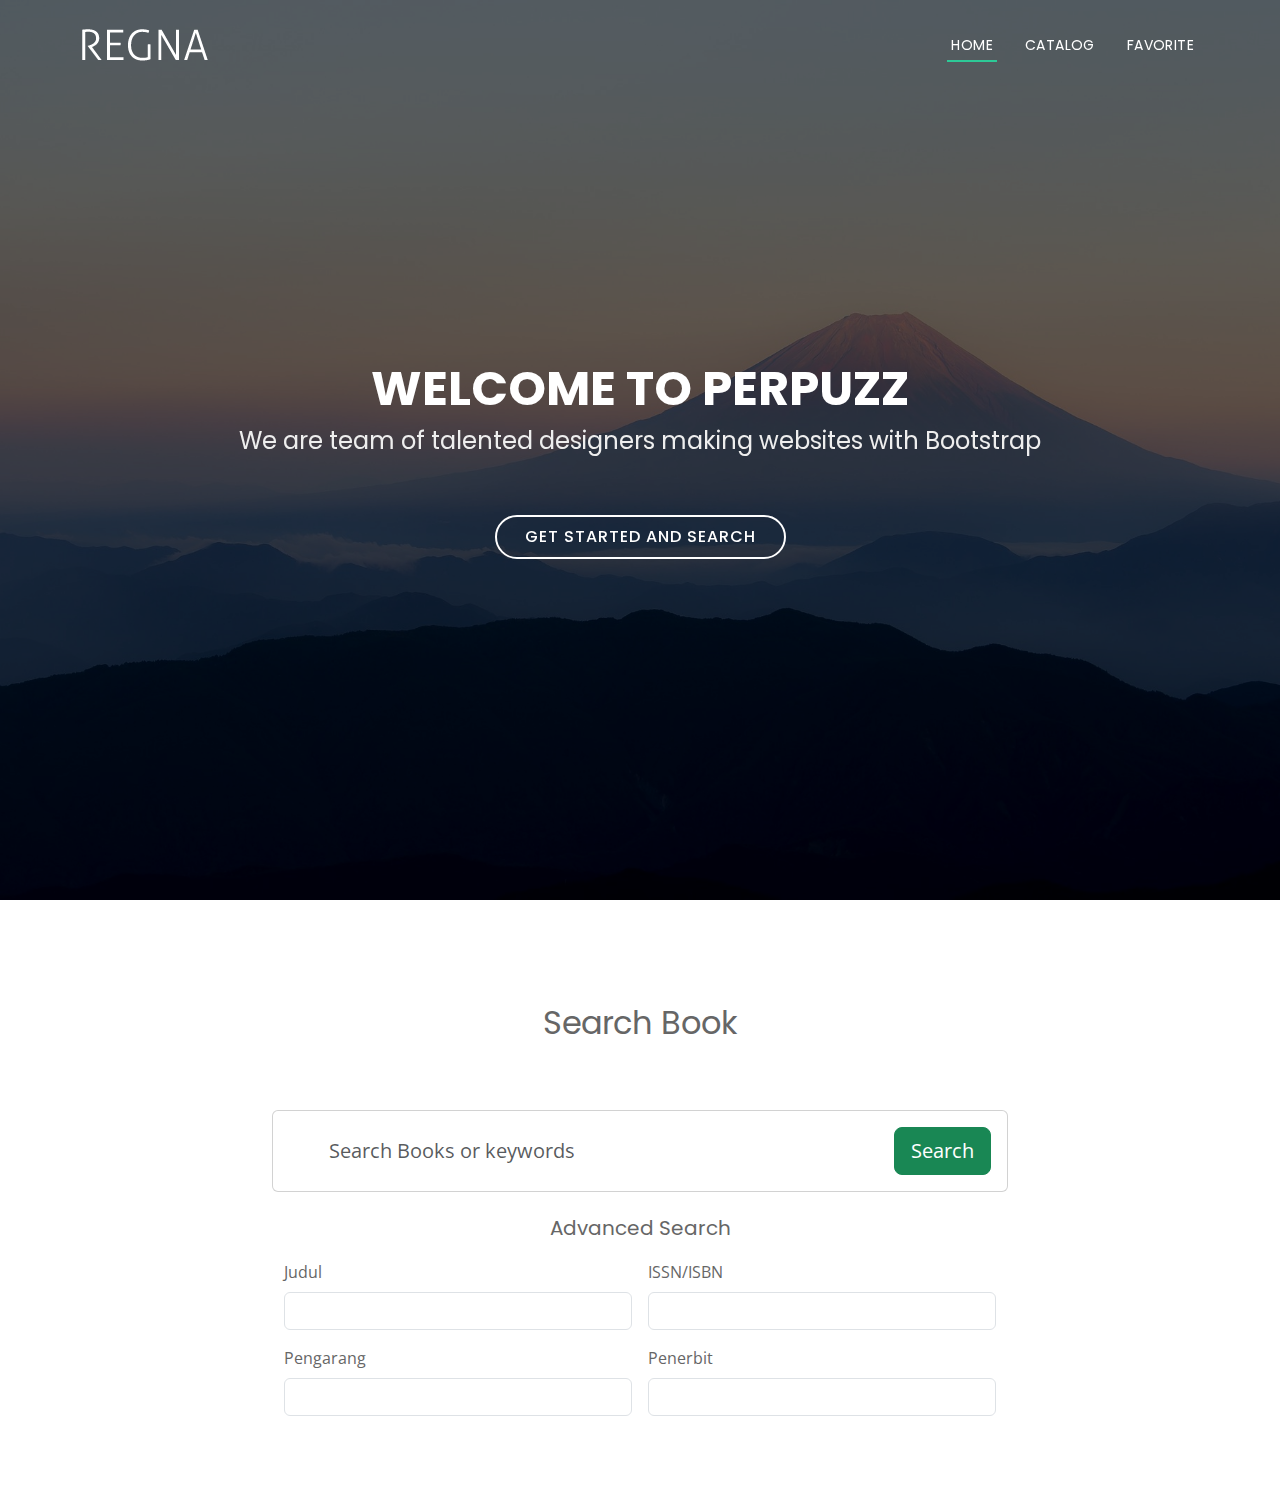
==== commit 444ee66d: "-tambah form advanced search" ====
--- a/index.html
+++ b/index.html
@@ -3,8 +3,14 @@
   <head>
     <meta charset="utf-8" />
     <meta content="width=device-width, initial-scale=1.0" name="viewport" />
-
-    <title>Regna Bootstrap Template</title>
+    <meta http-equiv="Content-Type" content="text/html; charset=UTF-8" />
+    <meta name="viewport" content="width=device-width, initial-scale=1" />
+    <meta http-equiv="X-UA-Compatible" content="IE=edge" />
+    <meta name="author" content="colorlib.com">
+    <link href="https://fonts.googleapis.com/css?family=Lato:400,600,700" rel="stylesheet" />
+    <link href="css/main.css" rel="stylesheet" />
+
+    <title>Perpuzz</title>
     <meta content="" name="description" />
     <meta content="" name="keywords" />
 
@@ -38,13 +44,6 @@
     <!-- Template Main CSS File -->
     <link href="assets/css/style.css" rel="stylesheet" />
 
-    <!-- =======================================================
-  * Template Name: Regna
-  * Updated: Jan 09 2024 with Bootstrap v5.3.2
-  * Template URL: https://bootstrapmade.com/regna-bootstrap-onepage-template/
-  * Author: BootstrapMade.com
-  * License: https://bootstrapmade.com/license/
-  ======================================================== -->
   </head>
 
   <body>
@@ -95,7 +94,7 @@
           crossorigin="anonymous"
         />
         <div class="container">
-          <br />
+          <br/>
           <div class="row justify-content-center">
             <h2><center>Search Book </center></h2>
           </div>
@@ -119,21 +118,51 @@
                   </div>
                   <!--end of col-->
                   <div class="col-auto">
-                    <button class="btn btn-lg btn-success" type="submit">
-                      Search
-                    </button>
+                    <a href="#">
+                      <button class="btn btn-lg btn-success" type="submit">
+                        Search
+                      </button>
+                    </a>
                   </div>
                   <!--end of col-->
                 </div>
+
               </form>
+              <div class="container">
+                <br>
+                <h5><center>Advanced Search</center></h5>
+                <form class="row g-3">
+                  <div class="col-md-6">
+                    <label for="inputEmail4" class="form-label">Judul</label>
+                    <input type="email" class="form-control" id="inputEmail4">
+                  </div>
+                  <div class="col-md-6">
+                    <label for="inputPassword4" class="form-label">ISSN/ISBN</label>
+                    <input type="password" class="form-control" id="inputPassword4">
+                  </div>
+                  <div class="col-md-6">
+                    <label for="inputEmail4" class="form-label">Pengarang</label>
+                    <input type="email" class="form-control" id="inputEmail4">
+                  </div>
+                  <div class="col-md-6">
+                    <label for="inputPassword4" class="form-label">Penerbit</label>
+                    <input type="password" class="form-control" id="inputPassword4">
+                  </div>
+                  <br>
+                </form>
+              </div>
             </div>
             <!--end of col-->
           </div>
         </div>
       </section>
       <!-- End About Section -->
+      
     </main>
     <!-- End #main -->
+
+
+    
 
 
     <a
@@ -151,6 +180,40 @@
     <script src="assets/vendor/swiper/swiper-bundle.min.js"></script>
     <script src="assets/vendor/php-email-form/validate.js"></script>
 
+    <script src="js/extention/choices.js"></script>
+    <script>
+      const customSelects = document.querySelectorAll("select");
+      const deleteBtn = document.getElementById('delete')
+      const choices = new Choices('select',
+      {
+        searchEnabled: false,
+        itemSelectText: '',
+        removeItemButton: true,
+      });
+      deleteBtn.addEventListener("click", function(e)
+      {
+        e.preventDefault()
+        const deleteAll = document.querySelectorAll('.choices__button')
+        for (let i = 0; i < deleteAll.length; i++)
+        {
+          deleteAll[i].click();
+        }
+      });
+
+    </script>
+
+    <script>
+      function openForm() {
+        document.getElementById("myForm").style.display = "block";
+      }
+      
+      function closeForm() {
+        document.getElementById("myForm").style.display = "none";
+      }
+      </script>
+      
+
+
     <!-- Template Main JS File -->
     <script src="assets/js/main.js"></script>
   </body>
--- a/assets/css/style.css
+++ b/assets/css/style.css
@@ -1169,4 +1169,5 @@
     border: none;
     outline: none;
     box-shadow: none;
-}+}
+
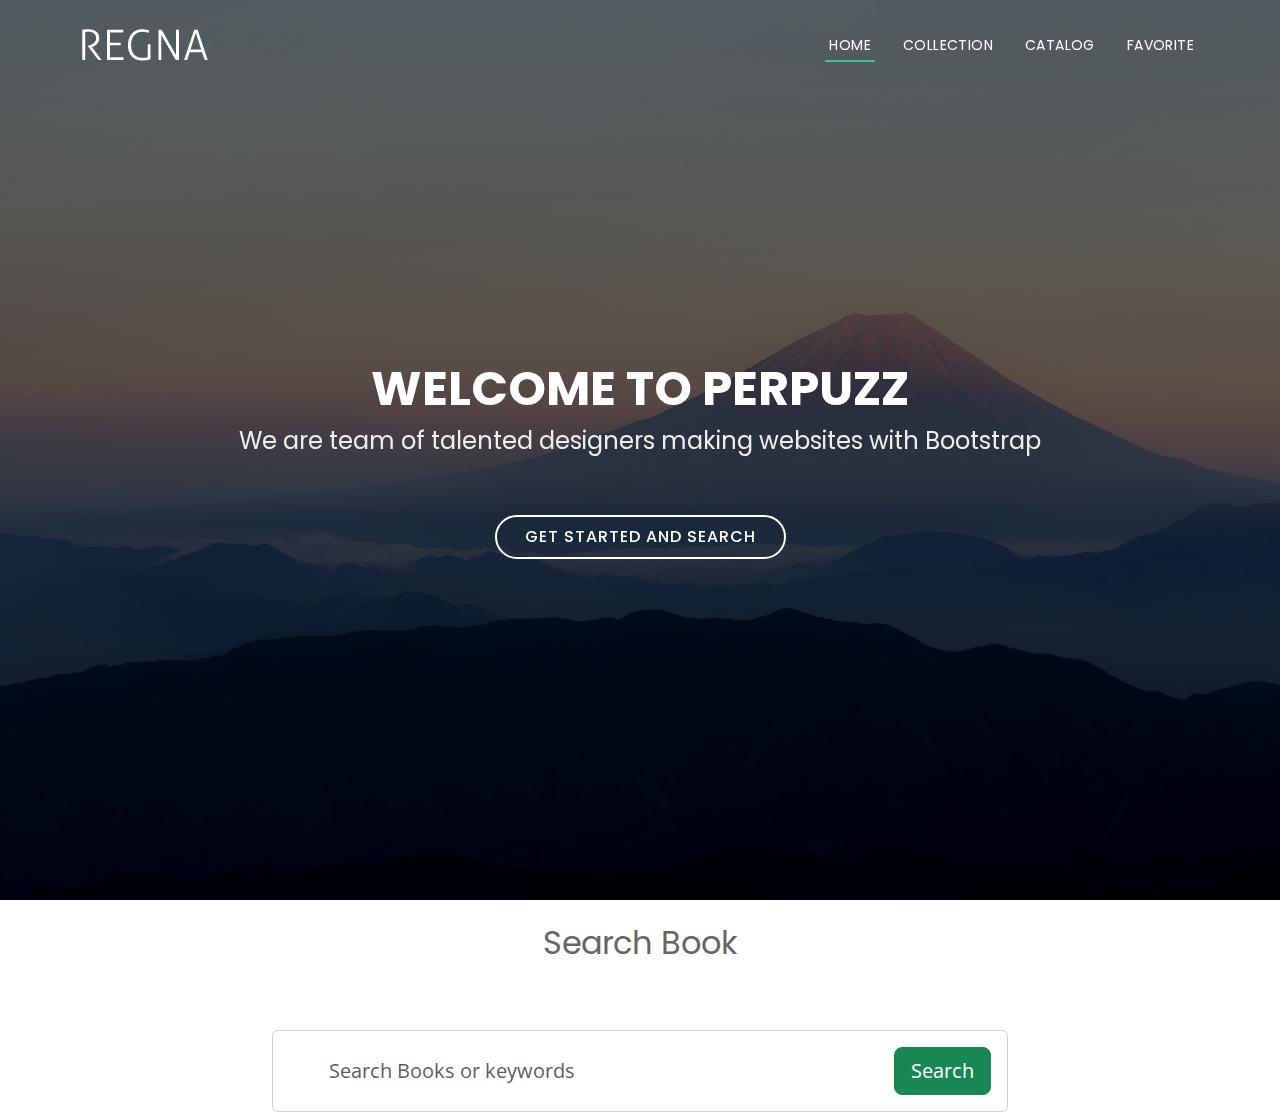
==== commit 6c487e96: "tambah page koleksi" ====
--- a/index.html
+++ b/index.html
@@ -3,12 +3,6 @@
   <head>
     <meta charset="utf-8" />
     <meta content="width=device-width, initial-scale=1.0" name="viewport" />
-    <meta http-equiv="Content-Type" content="text/html; charset=UTF-8" />
-    <meta name="viewport" content="width=device-width, initial-scale=1" />
-    <meta http-equiv="X-UA-Compatible" content="IE=edge" />
-    <meta name="author" content="colorlib.com">
-    <link href="https://fonts.googleapis.com/css?family=Lato:400,600,700" rel="stylesheet" />
-    <link href="css/main.css" rel="stylesheet" />
 
     <title>Perpuzz</title>
     <meta content="" name="description" />
@@ -62,6 +56,7 @@
         <nav id="navbar" class="navbar">
           <ul>
             <li><a class="nav-link scrollto active" href="#hero">Home</a></li>
+            <li><a class="nav-link scrollto" href="view/koleksi.php">Collection</a></li>
             <li><a class="nav-link scrollto" href="#about">Catalog</a></li>
             <li><a class="nav-link scrollto" href="#services">Favorite</a></li>
             </ul>
@@ -94,7 +89,7 @@
           crossorigin="anonymous"
         />
         <div class="container">
-          <br/>
+          <br />
           <div class="row justify-content-center">
             <h2><center>Search Book </center></h2>
           </div>
@@ -118,51 +113,21 @@
                   </div>
                   <!--end of col-->
                   <div class="col-auto">
-                    <a href="#">
-                      <button class="btn btn-lg btn-success" type="submit">
-                        Search
-                      </button>
-                    </a>
+                    <button class="btn btn-lg btn-success" type="submit">
+                      Search
+                    </button>
                   </div>
                   <!--end of col-->
                 </div>
-
               </form>
-              <div class="container">
-                <br>
-                <h5><center>Advanced Search</center></h5>
-                <form class="row g-3">
-                  <div class="col-md-6">
-                    <label for="inputEmail4" class="form-label">Judul</label>
-                    <input type="email" class="form-control" id="inputEmail4">
-                  </div>
-                  <div class="col-md-6">
-                    <label for="inputPassword4" class="form-label">ISSN/ISBN</label>
-                    <input type="password" class="form-control" id="inputPassword4">
-                  </div>
-                  <div class="col-md-6">
-                    <label for="inputEmail4" class="form-label">Pengarang</label>
-                    <input type="email" class="form-control" id="inputEmail4">
-                  </div>
-                  <div class="col-md-6">
-                    <label for="inputPassword4" class="form-label">Penerbit</label>
-                    <input type="password" class="form-control" id="inputPassword4">
-                  </div>
-                  <br>
-                </form>
-              </div>
             </div>
             <!--end of col-->
           </div>
         </div>
       </section>
       <!-- End About Section -->
-      
     </main>
     <!-- End #main -->
-
-
-    
 
 
     <a
@@ -180,40 +145,6 @@
     <script src="assets/vendor/swiper/swiper-bundle.min.js"></script>
     <script src="assets/vendor/php-email-form/validate.js"></script>
 
-    <script src="js/extention/choices.js"></script>
-    <script>
-      const customSelects = document.querySelectorAll("select");
-      const deleteBtn = document.getElementById('delete')
-      const choices = new Choices('select',
-      {
-        searchEnabled: false,
-        itemSelectText: '',
-        removeItemButton: true,
-      });
-      deleteBtn.addEventListener("click", function(e)
-      {
-        e.preventDefault()
-        const deleteAll = document.querySelectorAll('.choices__button')
-        for (let i = 0; i < deleteAll.length; i++)
-        {
-          deleteAll[i].click();
-        }
-      });
-
-    </script>
-
-    <script>
-      function openForm() {
-        document.getElementById("myForm").style.display = "block";
-      }
-      
-      function closeForm() {
-        document.getElementById("myForm").style.display = "none";
-      }
-      </script>
-      
-
-
     <!-- Template Main JS File -->
     <script src="assets/js/main.js"></script>
   </body>
--- a/assets/css/style.css
+++ b/assets/css/style.css
@@ -1,10 +1,4 @@
-/**
-* Template Name: Regna
-* Updated: Jan 09 2024 with Bootstrap v5.3.2
-* Template URL: https://bootstrapmade.com/regna-bootstrap-onepage-template/
-* Author: BootstrapMade.com
-* License: https://bootstrapmade.com/license/
-*/
+
 
 /*--------------------------------------------------------------
 # General
@@ -121,6 +115,10 @@
   background: transparent;
 }
 
+#header.header-koleksi {
+  background: rgba(52, 59, 64, 0.9);
+}
+
 #header.header-scrolled {
   background: rgba(52, 59, 64, 0.9);
   height: 70px;
@@ -558,50 +556,50 @@
   }
 }
 
-/* About Us Section
+/* koleksi Us Section
 --------------------------------*/
-#about {
+#koleksi {
   background: #fff;
   padding: 80px 0;
 }
 
-#about .about-container .background {
+#koleksi .koleksi-container .background {
   min-height: 300px;
   background: url(../img/about-img.jpg) center top no-repeat;
   margin-bottom: 10px;
 }
 
-#about .about-container .content {
+#koleksi .koleksi-container .content {
   background: #fff;
 }
 
-#about .about-container .title {
+#koleksi .koleksi-container .title {
   color: #333;
   font-weight: 700;
   font-size: 32px;
 }
 
 @media (max-width: 768px) {
-  #about .about-container .title {
+  #koleksi .koleksi-container .title {
     padding-top: 15px;
   }
 }
 
-#about .about-container p {
+#koleksi .koleksi-container p {
   line-height: 26px;
 }
 
-#about .about-container p:last-child {
+#koleksi .koleksi-container p:last-child {
   margin-bottom: 0;
 }
 
-#about .about-container .icon-box {
+#koleksi .koleksi-container .icon-box {
   background: #fff;
   background-size: cover;
   padding: 0 0 30px 0;
 }
 
-#about .about-container .icon-box .icon {
+#koleksi .koleksi-container .icon-box .icon {
   float: left;
   background: #fff;
   width: 64px;
@@ -615,13 +613,13 @@
   border: 2px solid #2dc997;
 }
 
-#about .about-container .icon-box .icon i {
+#koleksi .koleksi-container .icon-box .icon i {
   color: #2dc997;
   font-size: 24px;
   line-height: 0;
 }
 
-#about .about-container .icon-box .title {
+#koleksi .koleksi-container .icon-box .title {
   margin-left: 80px;
   font-weight: 500;
   margin-bottom: 5px;
@@ -629,11 +627,11 @@
   text-transform: uppercase;
 }
 
-#about .about-container .icon-box .title a {
+#koleksi .koleksi-container .icon-box .title a {
   color: #111;
 }
 
-#about .about-container .icon-box .description {
+#koleksi .koleksi-container .icon-box .description {
   margin-left: 80px;
   line-height: 24px;
   font-size: 14px;
@@ -1171,3 +1169,141 @@
     box-shadow: none;
 }
 
+.product-grid{
+  background-color: #fff;
+  font-family: 'Montserrat', sans-serif;
+  text-align: center;
+}
+.product-grid .product-image{
+  overflow: hidden;
+  position: relative;
+}
+.product-grid .product-image a.image{ display: block; }
+.product-grid .product-image img{
+  width: 100%;
+  height: auto;
+}
+.product-grid .product-image .pic-1{ transition: all 0.3s ease 0s; }
+.product-grid .product-image:hover .pic-1{ transform: translateX(100%); }
+.product-grid .product-image .pic-2{
+  width: 100%;
+  height: 100%;
+  transform: translateX(-101%);
+  position: absolute;
+  top: 0;
+  left: 0;
+  transition: all 0.3s ease 0s;
+}
+.product-grid .product-image:hover .pic-2{ transform: translateX(0); }
+.product-grid .product-sale-label{
+  color: #fff;
+  background: #0a805e;
+  font-size: 13px;
+  text-transform: uppercase;
+  letter-spacing: 1px;
+  padding: 2px 8px;
+  position: absolute;
+  top: 15px;
+  left: 15px;
+}
+.product-grid .product-like-icon{
+  color: #696969;
+  font-size: 22px;
+  line-height: 20px;
+  position: absolute;
+  top: 15px;
+  right: 15px;
+}
+.product-grid .product-like-icon:hover{ color: #0a805e; }
+.product-grid .product-like-icon:before,
+.product-grid .product-like-icon:after{
+  content: attr(data-tip);
+  color: #fff;
+  background-color: #000;
+  font-size: 12px;
+  line-height: 18px;
+  padding: 7px 7px 5px;
+  visibility: hidden;
+  position: absolute;
+  right: 0;
+  top: 15px;
+  transition: all 0.3s ease 0s;
+}
+.product-grid .product-like-icon:after{
+  content: '';
+  height: 15px;
+  width: 15px;
+  padding: 0;
+  transform: translateX(-50%) rotate(45deg);
+  right: auto;
+  left: 50%;
+  top: 15px;
+  z-index: -1;
+}
+.product-grid .product-like-icon:hover:before,
+.product-grid .product-like-icon:hover:after{
+  visibility: visible;
+  top: 30px;
+}
+.product-grid .product-links{
+  width: 170px;
+  padding: 0;
+  margin: 0;
+  list-style: none;
+  opacity: 0;
+  transform: translateX(-50%);
+  position: absolute;
+  bottom: -50px;
+  left: 50%;
+  transition: all 0.3s ease 0s;
+}
+.product-grid:hover .product-links{
+  bottom: 40px;
+  opacity: 1;
+}
+.product-grid .product-links li{
+  display: inline-block;
+  margin: 0 2px;
+}
+.product-grid .product-links li a{
+  color: #fff;
+  background: #000;
+  font-size: 16px;
+  line-height: 48px;
+  width: 48px;
+  height: 48px;
+  border-radius: 10px;
+  display: block;
+  transition: all 0.3s ease 0s;
+}
+.product-grid:hover .product-links li a:hover{ background: #333; }
+.product-grid .product-content{
+  text-align: left;
+  padding: 15px 0 0;
+}
+.product-grid .title{
+  font-size: 14px;
+  font-weight: 500;
+  text-transform: capitalize;
+  margin: 0 0 8px;
+}
+.product-grid .title a{
+  color: #333;
+  transition: all 0.3s ease 0s;
+}
+.product-grid .title a:hover{ color: #0a805e; }
+.product-grid .price{
+  color: #0a805e;
+  font-size: 16px;
+  font-weight: 500;
+}
+.product-grid .price span{
+  color: #555;
+  font-size: 14px;
+  font-weight: 400;
+  text-decoration: line-through;
+  margin: 0 5px 0 0;
+}
+@media screen and (max-width: 990px){
+  .product-grid{ margin: 0 0 30px; }
+}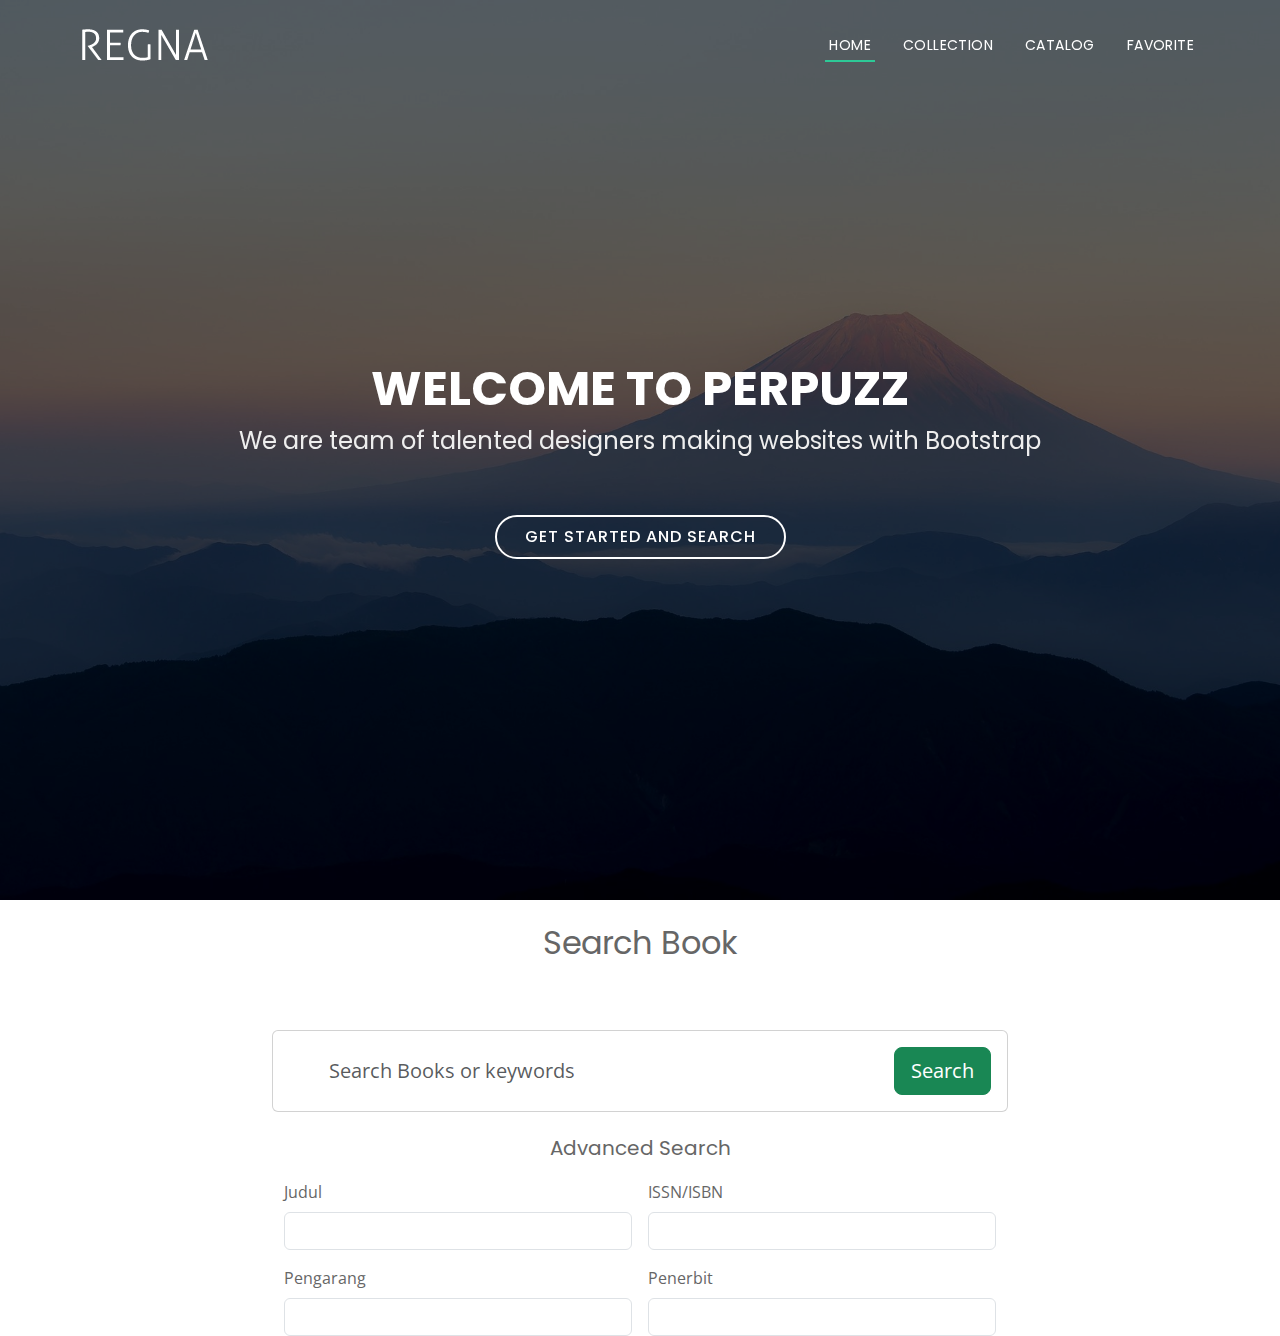
==== commit 8385d142: "tambah page koleksi" ====
--- a/index.html
+++ b/index.html
@@ -3,6 +3,12 @@
   <head>
     <meta charset="utf-8" />
     <meta content="width=device-width, initial-scale=1.0" name="viewport" />
+    <meta http-equiv="Content-Type" content="text/html; charset=UTF-8" />
+    <meta name="viewport" content="width=device-width, initial-scale=1" />
+    <meta http-equiv="X-UA-Compatible" content="IE=edge" />
+    <meta name="author" content="colorlib.com">
+    <link href="https://fonts.googleapis.com/css?family=Lato:400,600,700" rel="stylesheet" />
+    <link href="css/main.css" rel="stylesheet" />
 
     <title>Perpuzz</title>
     <meta content="" name="description" />
@@ -89,7 +95,7 @@
           crossorigin="anonymous"
         />
         <div class="container">
-          <br />
+          <br/>
           <div class="row justify-content-center">
             <h2><center>Search Book </center></h2>
           </div>
@@ -113,21 +119,51 @@
                   </div>
                   <!--end of col-->
                   <div class="col-auto">
-                    <button class="btn btn-lg btn-success" type="submit">
-                      Search
-                    </button>
+                    <a href="#">
+                      <button class="btn btn-lg btn-success" type="submit">
+                        Search
+                      </button>
+                    </a>
                   </div>
                   <!--end of col-->
                 </div>
+
               </form>
+              <div class="container">
+                <br>
+                <h5><center>Advanced Search</center></h5>
+                <form class="row g-3">
+                  <div class="col-md-6">
+                    <label for="inputEmail4" class="form-label">Judul</label>
+                    <input type="email" class="form-control" id="inputEmail4">
+                  </div>
+                  <div class="col-md-6">
+                    <label for="inputPassword4" class="form-label">ISSN/ISBN</label>
+                    <input type="password" class="form-control" id="inputPassword4">
+                  </div>
+                  <div class="col-md-6">
+                    <label for="inputEmail4" class="form-label">Pengarang</label>
+                    <input type="email" class="form-control" id="inputEmail4">
+                  </div>
+                  <div class="col-md-6">
+                    <label for="inputPassword4" class="form-label">Penerbit</label>
+                    <input type="password" class="form-control" id="inputPassword4">
+                  </div>
+                  <br>
+                </form>
+              </div>
             </div>
             <!--end of col-->
           </div>
         </div>
       </section>
       <!-- End About Section -->
+      
     </main>
     <!-- End #main -->
+
+
+    
 
 
     <a
@@ -145,6 +181,40 @@
     <script src="assets/vendor/swiper/swiper-bundle.min.js"></script>
     <script src="assets/vendor/php-email-form/validate.js"></script>
 
+    <script src="js/extention/choices.js"></script>
+    <script>
+      const customSelects = document.querySelectorAll("select");
+      const deleteBtn = document.getElementById('delete')
+      const choices = new Choices('select',
+      {
+        searchEnabled: false,
+        itemSelectText: '',
+        removeItemButton: true,
+      });
+      deleteBtn.addEventListener("click", function(e)
+      {
+        e.preventDefault()
+        const deleteAll = document.querySelectorAll('.choices__button')
+        for (let i = 0; i < deleteAll.length; i++)
+        {
+          deleteAll[i].click();
+        }
+      });
+
+    </script>
+
+    <script>
+      function openForm() {
+        document.getElementById("myForm").style.display = "block";
+      }
+      
+      function closeForm() {
+        document.getElementById("myForm").style.display = "none";
+      }
+      </script>
+      
+
+
     <!-- Template Main JS File -->
     <script src="assets/js/main.js"></script>
   </body>
--- a/assets/css/style.css
+++ b/assets/css/style.css
@@ -1169,6 +1169,7 @@
     box-shadow: none;
 }
 
+<<<<<<< HEAD
 .product-grid{
   background-color: #fff;
   font-family: 'Montserrat', sans-serif;
@@ -1306,4 +1307,6 @@
 }
 @media screen and (max-width: 990px){
   .product-grid{ margin: 0 0 30px; }
-}+}
+=======
+>>>>>>> 444ee66df4cc4de2311989248520f78467958802
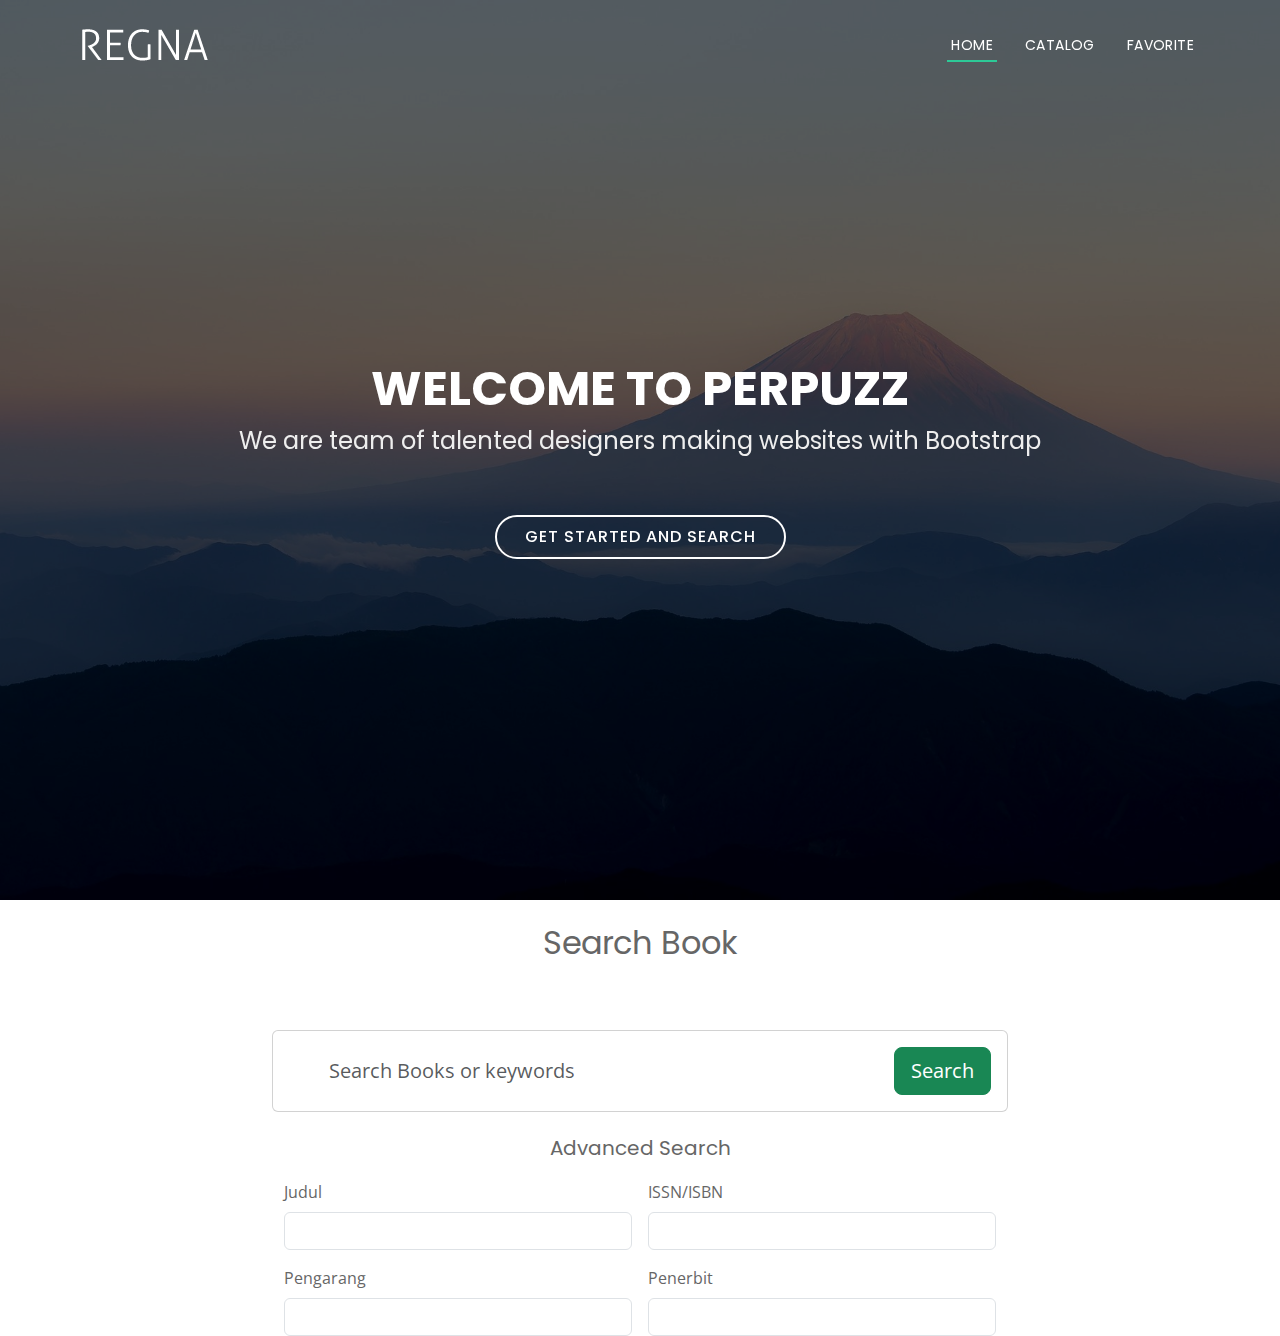
==== commit b954059f: "..." ====
--- a/index.html
+++ b/index.html
@@ -62,7 +62,6 @@
         <nav id="navbar" class="navbar">
           <ul>
             <li><a class="nav-link scrollto active" href="#hero">Home</a></li>
-            <li><a class="nav-link scrollto" href="view/koleksi.php">Collection</a></li>
             <li><a class="nav-link scrollto" href="#about">Catalog</a></li>
             <li><a class="nav-link scrollto" href="#services">Favorite</a></li>
             </ul>
@@ -150,6 +149,7 @@
                     <input type="password" class="form-control" id="inputPassword4">
                   </div>
                   <br>
+                  <br>
                 </form>
               </div>
             </div>
--- a/assets/css/style.css
+++ b/assets/css/style.css
@@ -1169,7 +1169,6 @@
     box-shadow: none;
 }
 
-<<<<<<< HEAD
 .product-grid{
   background-color: #fff;
   font-family: 'Montserrat', sans-serif;
@@ -1308,5 +1307,3 @@
 @media screen and (max-width: 990px){
   .product-grid{ margin: 0 0 30px; }
 }
-=======
->>>>>>> 444ee66df4cc4de2311989248520f78467958802
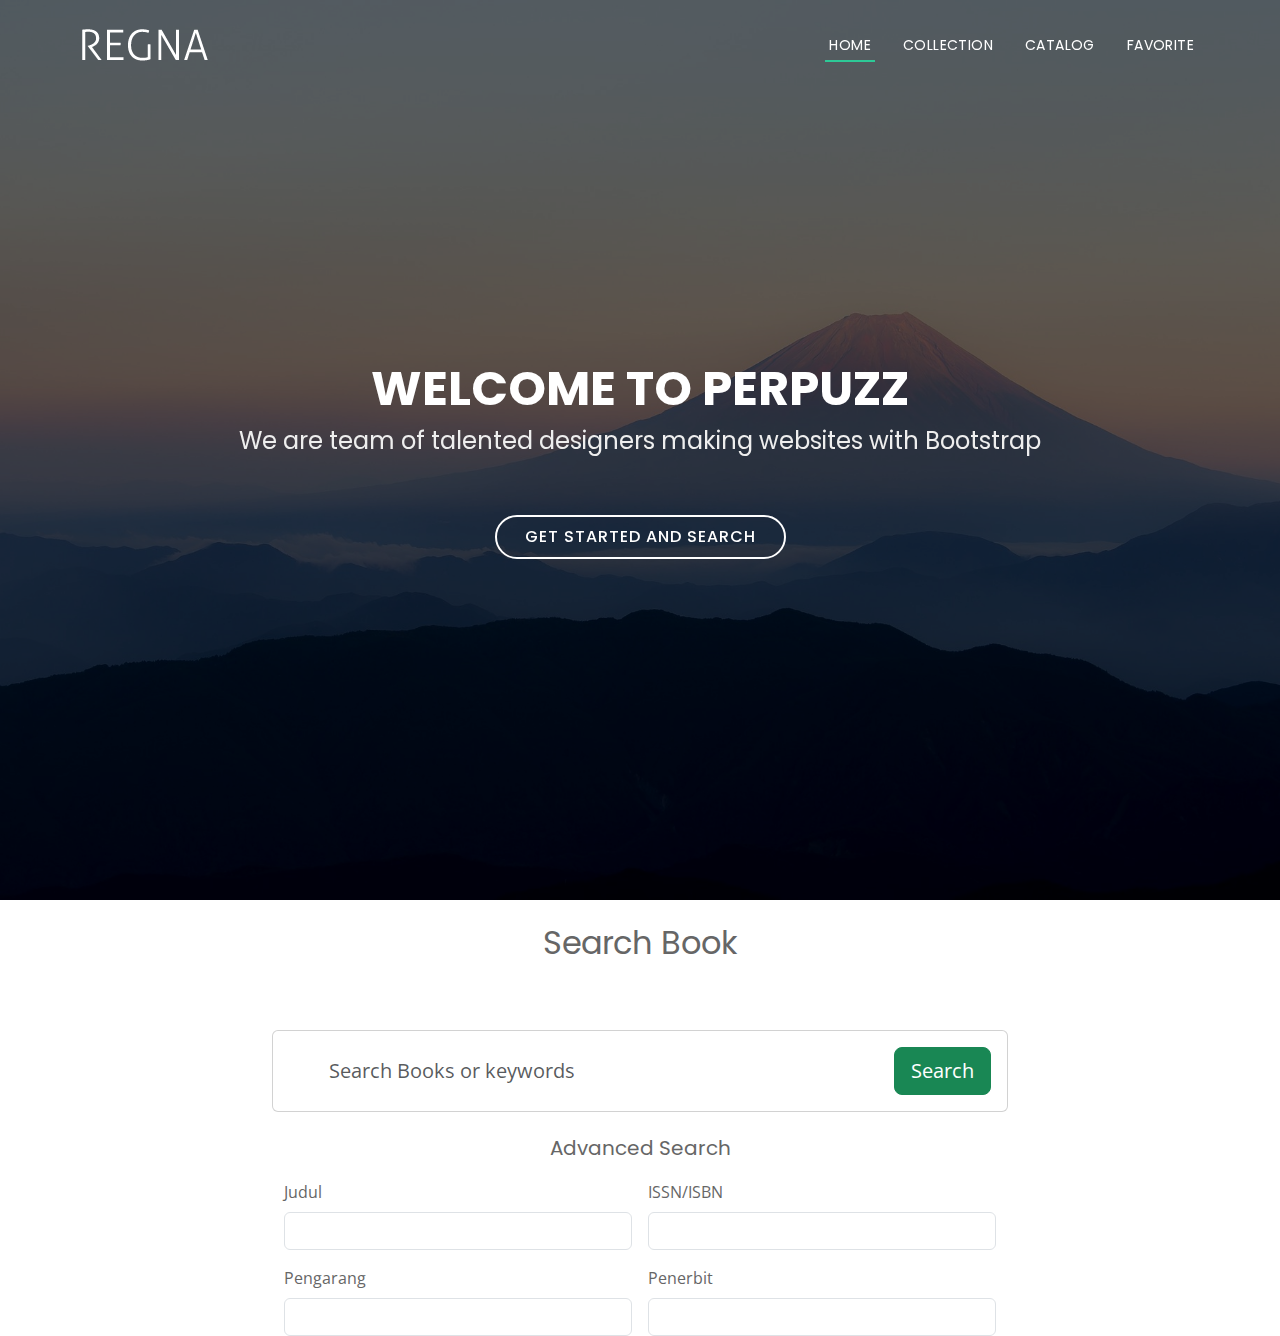
==== commit c3a4776d: "Merge branch 'main' of https://github.com/KunRacKer/perpuzz" ====
--- a/index.html
+++ b/index.html
@@ -62,6 +62,7 @@
         <nav id="navbar" class="navbar">
           <ul>
             <li><a class="nav-link scrollto active" href="#hero">Home</a></li>
+            <li><a class="nav-link scrollto" href="view/koleksi.php">Collection</a></li>
             <li><a class="nav-link scrollto" href="#about">Catalog</a></li>
             <li><a class="nav-link scrollto" href="#services">Favorite</a></li>
             </ul>
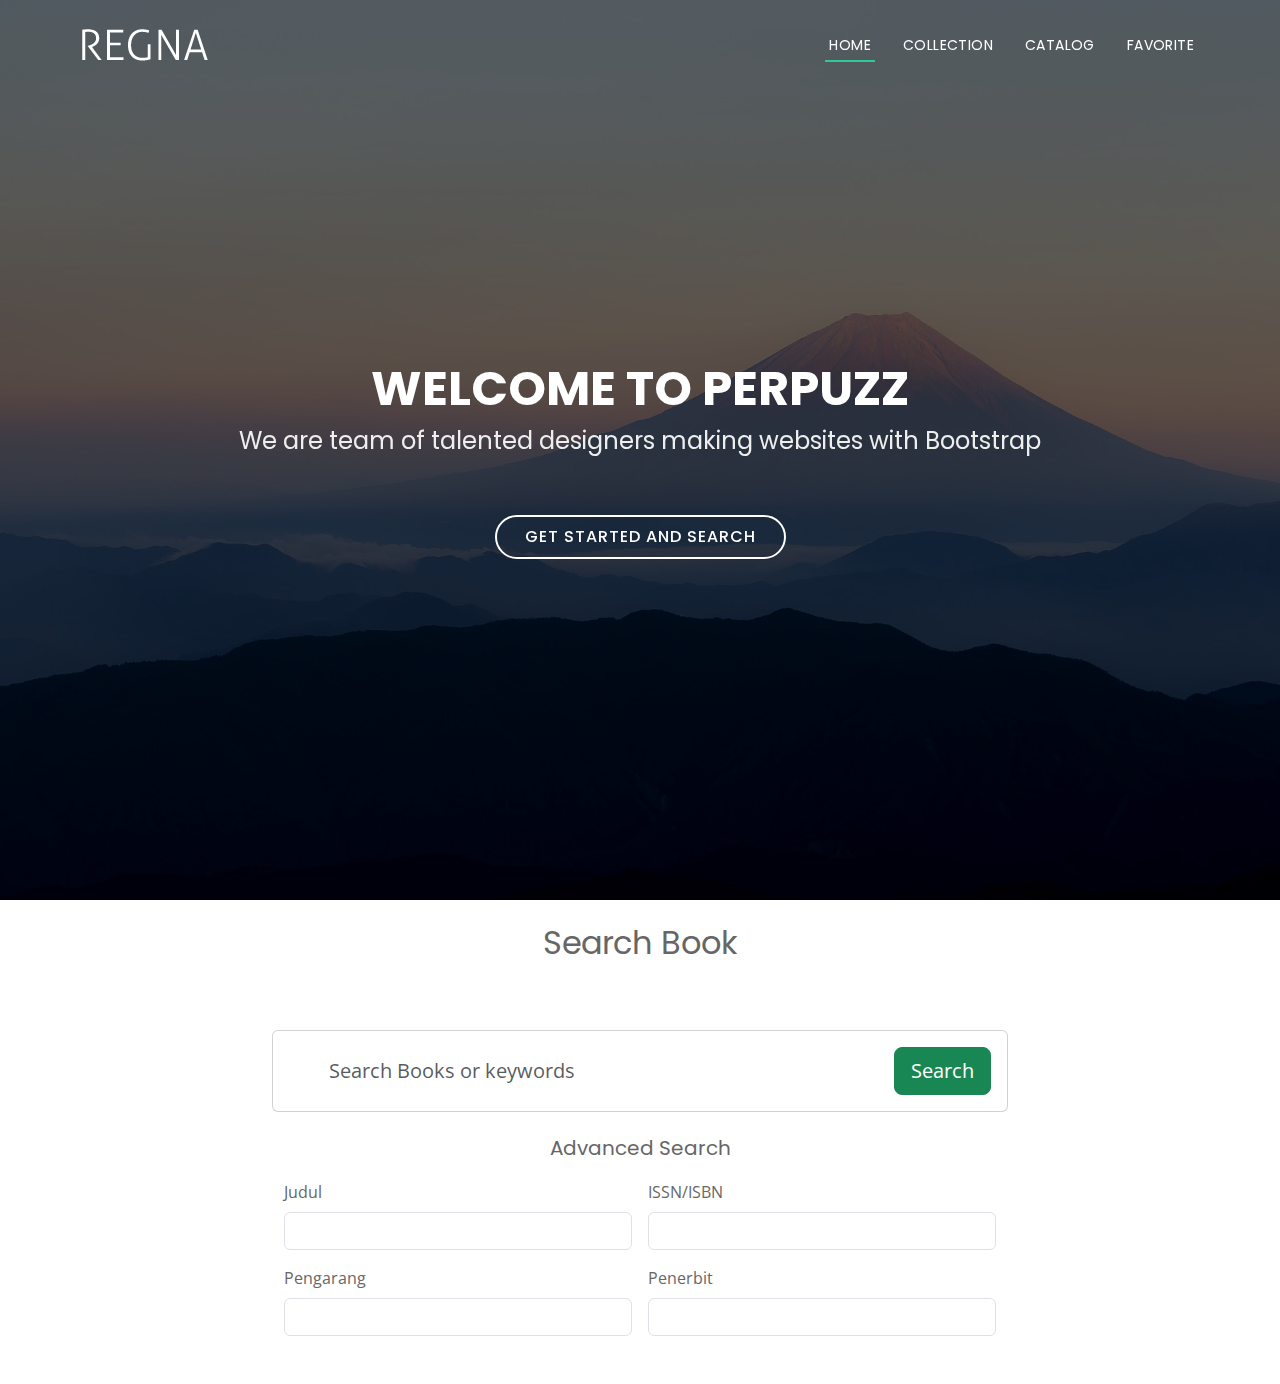
==== commit 66efdfa0: "ubah dikit lagi" ====
--- a/index.html
+++ b/index.html
@@ -97,7 +97,7 @@
         <div class="container">
           <br/>
           <div class="row justify-content-center">
-            <h2><center>Search Book </center></h2>
+            <h2><center>Search Book</center></h2>
           </div>
           <br>
           <br>
@@ -129,7 +129,7 @@
                 </div>
 
               </form>
-              <div class="container">
+              <div class="container pb-5">
                 <br>
                 <h5><center>Advanced Search</center></h5>
                 <form class="row g-3">
@@ -149,8 +149,6 @@
                     <label for="inputPassword4" class="form-label">Penerbit</label>
                     <input type="password" class="form-control" id="inputPassword4">
                   </div>
-                  <br>
-                  <br>
                 </form>
               </div>
             </div>
